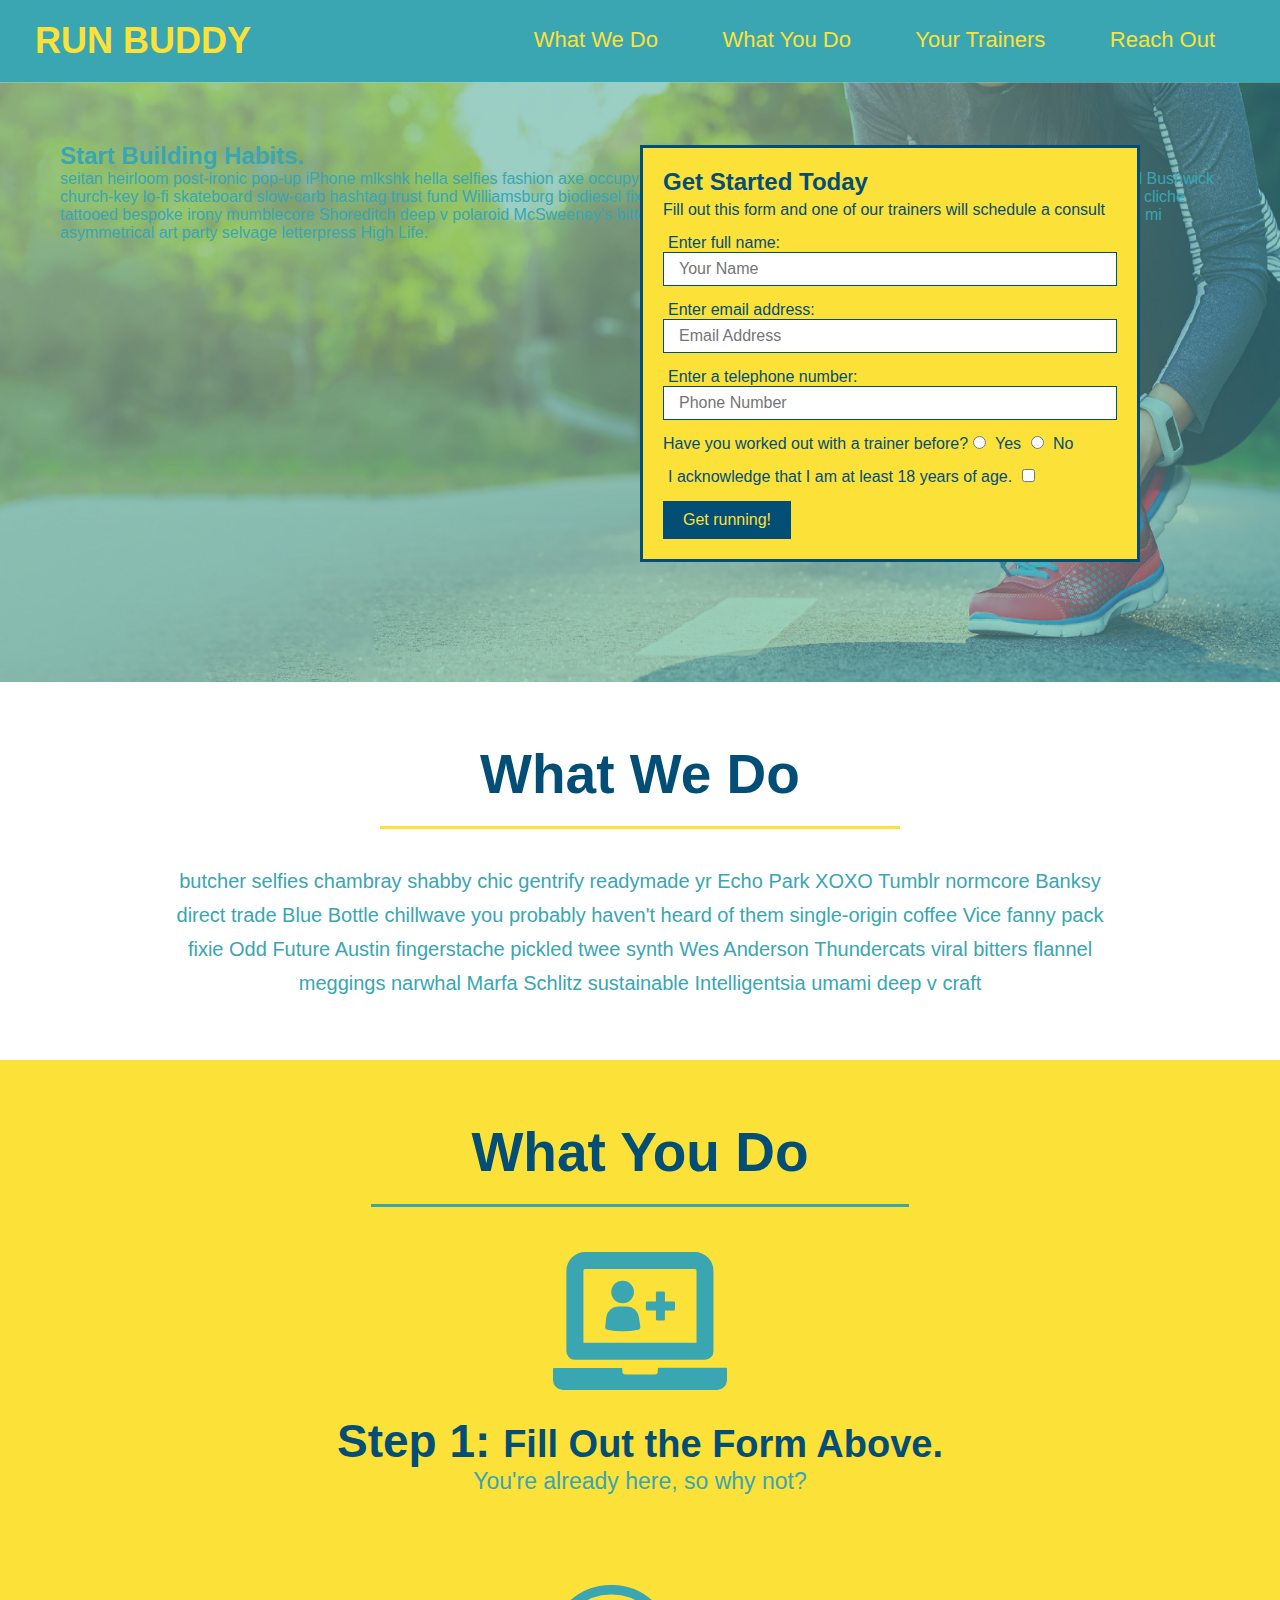
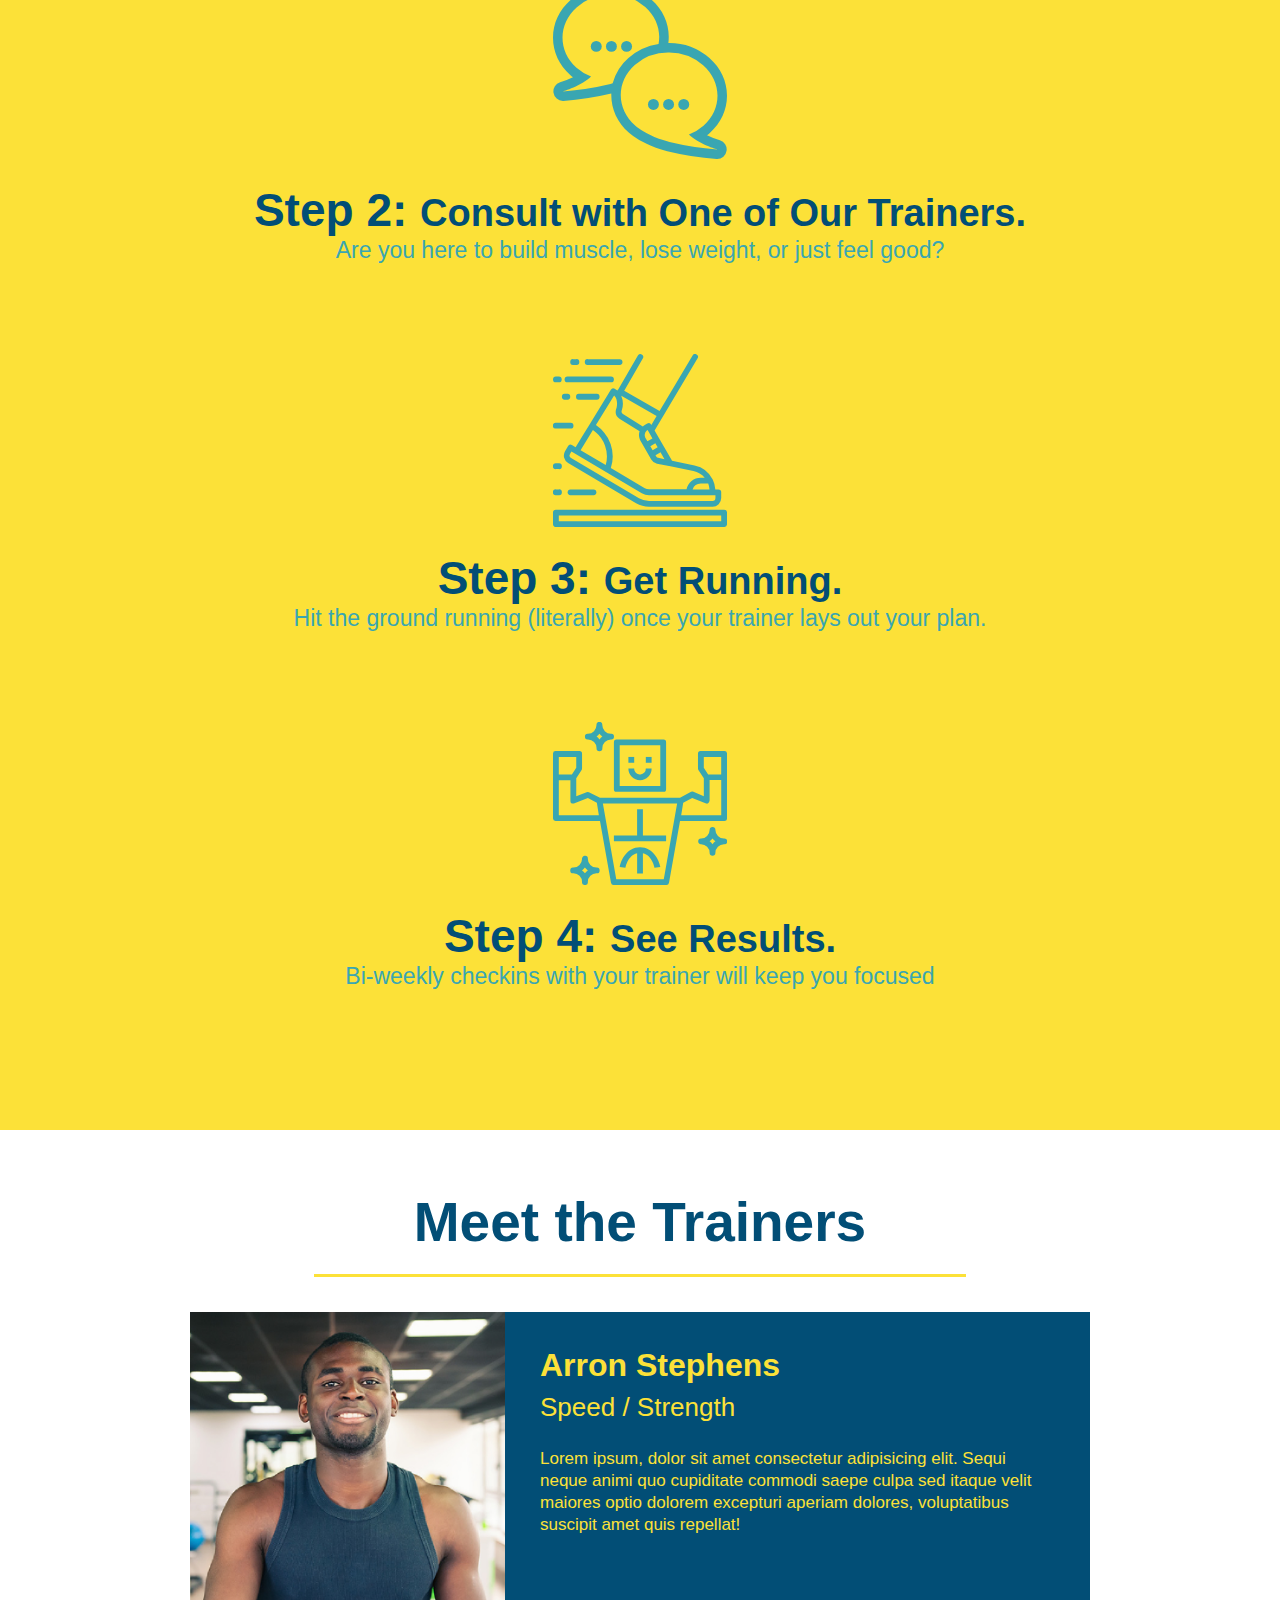
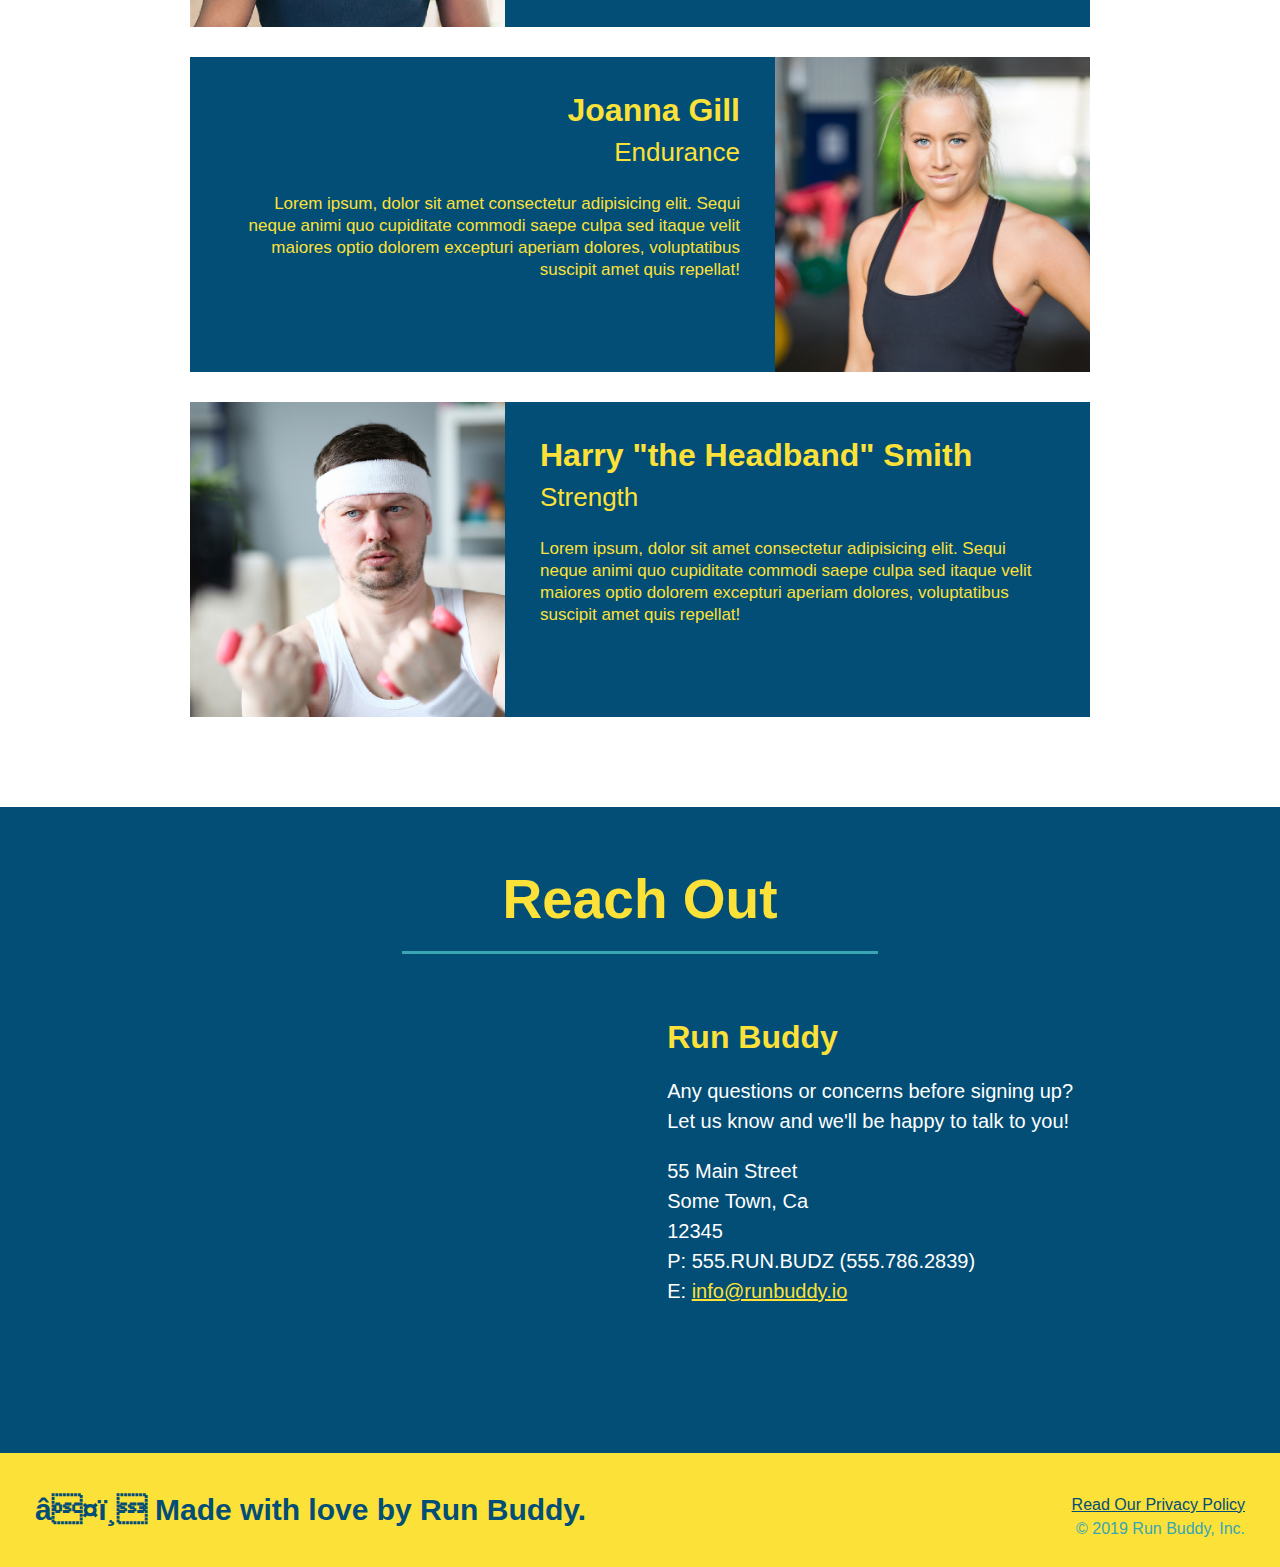
==== index.html @ a651888b "add content to hero, replace image" ====
<!DOCTYPE html>
<html lang="en">
    <head>
      <link rel="stylesheet" href="./assets/CSS/style.css" />
        <meta charset="UFT-8" />
        <title>Run Buddy</title>
    </head>
    <body>
        
      <!-- navigation -->
  <header>
    <h1>
      <a href="/">RUN BUDDY</a>
    </h1>
    <nav>
       <!-- Unordered list element -->
<ul>
  <!-- List item element-->
  <li>
    <!-- Anchor element -->
    <a href="#what-we-do">What We Do</a>
  </li>
  <li>
    <a href="#what-you-do">What You Do</a>
  </li>
  <li>
    <a href="#your-trainers">Your Trainers</a>
  </li>
  <li>
    <a href="#reach-out">Reach Out</a>
  </li>
</ul>
</nav>
  </header>
  
  <!-- hero/jumbotron -->
  <section class="hero">

    <div class="hero-cta">
      <h2>Start Building Habits.</h2>
      <p>
        seitan heirloom post-ironic pop-up iPhone mlkshk hella selfies fashion axe occupy readymade put a bird on it messenger bag Wes Anderson Schlitz plaid Bushwick church-key lo-fi skateboard slow-carb hashtag trust fund Williamsburg biodiesel fixie farm-to-table 8-bit banjo XOXO Banksy chillwave bicycle rights retro cliche tattooed bespoke irony mumblecore Shoreditch deep v polaroid McSweeney's bitters cray gentrify tofu Marfa you probably haven't heard of them yr banh mi asymmetrical art party selvage letterpress High Life.
      </p>
    </div>
    
    <div class="hero-form">
      <h3>Get Started Today</h3>
      <p> Fill out  this form and one of our trainers will schedule a consult </p>
    
      <!--Add form element-->
      <form>
        <label for="name">Enter full name:</label>
        <input type="text" placeholder="Your Name" name="name" id="name" class="form-input">

        <label for="email">Enter email address:</label>
        <input type="email" placeholder="Email Address" name="email" id="email" class="form-input">

        <label for="phone">Enter a telephone number:</label>
        <input type="tel" placeholder="Phone Number" name="phone" id="phone" class="form-input">

      <p>
        Have you worked out with a trainer before?
        <input type="radio" name="trainer-confirm" id="trainer-yes" />
        <label for="trainer-yes">Yes</label>
        <input type="radio" name="trainer-confirm" id="trainer-no" />
        <label for="trainer-no">No</label>
      </p>

      <p>
        <label for="checkbox">
          I acknowledge that I am at least 18 years of age.
        </label>
        <input type="checkbox" name="age-confirm" id="checkbox" />
      </p>
      <button type="submit">
        Get running!
      </button>

      </form>
    </div>
  </section>
  
  
<!-- "what we do" section -->
  <section id="what-we-do" class="intro">
    <h2 class="section-title primary-border">What We Do</h2>
    <p>
      butcher selfies chambray shabby chic gentrify readymade yr Echo Park XOXO Tumblr normcore Banksy direct trade Blue Bottle chillwave you probably haven't heard of them single-origin coffee Vice fanny pack fixie Odd Future Austin fingerstache pickled twee synth Wes Anderson Thundercats viral bitters flannel meggings narwhal Marfa Schlitz sustainable Intelligentsia umami deep v craft
    </p>
  </section>

<!-- "what you do" section -->
  <section id="what-you-do" class="steps">
    <h2 class="section-title secondary-border">What You Do</h2>

  <div>
      <!-- insert this img element -->
    <img src="./assets/images/step-1.svg" alt="" />
    <h3>Step 1: <span> Fill Out the Form Above.</span></h3>
    <p>You're already here, so why not?</p>
  </div>

  <div>
    <img src="./assets/images/step-2.svg" alt="" />
    <h3>Step 2: <span>Consult with One of Our Trainers.</span></h3>
    <p>Are you here to build muscle, lose weight, or just feel good?</p>
  </div>

  <div>
    <img src="./assets/images/step-3.svg" alt="" />
    <h3>Step 3: <span>Get Running.</span></h3>
    <p>Hit the ground running (literally) once your trainer lays out your plan.</p>
  </div>

  <div>
    <img src="./assets/images/step-4.svg" alt="" />
    <h3>Step 4: <span>See Results.</span></h3>
    <p>Bi-weekly checkins with your trainer will keep you focused</p>
  </div>
</section>


<!--first trainer bio-->
<section id="your-trainers" class="trainers">
  <h2 class="section-title primary-border">
    Meet the Trainers
  </h2>

  <article class="trainer">
    <img src="./assets/images/trainer-1.jpg" alt="Arron Stephens in his workout clothes, ready to pump iron" />
    <div class="trainer-bio text-left">
      <h3>Arron Stephens</h3>
      <h4>Speed / Strength</h4>
      <p>
        Lorem ipsum, dolor sit amet consectetur adipisicing elit. Sequi neque animi quo cupiditate commodi saepe culpa sed
        itaque velit maiores optio dolorem excepturi aperiam dolores, voluptatibus suscipit amet quis repellat!
      </p>
    </div>
  </article>

  <!-- second trainer bio -->
<article class="trainer">
  <div class="trainer-bio text-right">
    <h3>Joanna Gill</h3>
    <h4>Endurance</h4>
    <p>
      Lorem ipsum, dolor sit amet consectetur adipisicing elit. Sequi neque animi quo cupiditate commodi saepe culpa sed
      itaque velit maiores optio dolorem excepturi aperiam dolores, voluptatibus suscipit amet quis repellat!
    </p>
  </div>
  <img src="./assets/images/trainer-2.jpg" alt="Joanna Gill cooling off after a workout" />
</article>

<!-- third trainer bio -->
<article class="trainer">
  <img src="./assets/images/trainer-3.jpg" alt="Harry Smith wearing a headband and lifting comically small pink weights" />
  <div class="trainer-bio text-left">
    <h3>Harry "the Headband" Smith</h3>
    <h4>Strength</h4>
    <p>
      Lorem ipsum, dolor sit amet consectetur adipisicing elit. Sequi neque animi quo cupiditate commodi saepe culpa sed
      itaque velit maiores optio dolorem excepturi aperiam dolores, voluptatibus suscipit amet quis repellat!
    </p>
  </div>
</article>

</section>

<!-- "reach out" section -->
<section id="reach-out" class="contact">
  <h2 class="section-title secondary-border">Reach Out</h2>
  <div class="contact-info">
    <iframe src="https://www.google.com/maps/embed?pb=!1m18!1m12!1m3!1d3147.1079747227936!2d-120.42364418397035!3d37.92790791110593!2m3!1f0!2f0!3f0!3m2!1i1024!2i768!4f13.1!3m3!1m2!1s0x8090c49129b6ac57%3A0xb56c7eb95a2cd8bd!2sMain%20St%2C%20California%2095327!5e0!3m2!1sen!2sus!4v1616426329495!5m2!1sen!2sus" 
    width="400" 
    height="400" 
    style="border:0;" 
    allowfullscreen="" 
    loading="lazy">
    </iframe>
  

  <div>
    <h3>Run Buddy</h3>
    <p>
      Any questions or concerns before signing up?
      <br />
      Let us know and we'll be happy to talk to you!
    </p>

    <address>
      55 Main Street <br/>
      Some Town, Ca <br/>
      12345<br />
      P: 555.RUN.BUDZ (555.786.2839)<br/>
      E: <a href="mailto:info@runbuddy.io">info@runbuddy.io</a>
    </address>

  </div>

  

</section>



  <!-- footer -->
  <footer>
    <h2>❤️ Made with love by Run Buddy.</h2>
    
    <div>
      <a href="./privacy-policy.html">Read Our Privacy Policy</a><br />
      &copy; 2019 Run Buddy, Inc.
    </div>

  </footer>

    </body>
</html>
---- assets/CSS/style.css ----
* {
  margin: 0;
  padding: 0;
  box-sizing: border-box;
}

body {
    /* more on this crazy alphanumerical value in a minute! */
    color: #39a6b2;
    font-family: Helvetica, Arial, sans-serif;
  }


/* apply styles to <header> */
header {
    padding: 20px 35px;
    background-color: #39a6b2;
  }

header h1 {
  font-weight: bold;
  font-size: 36px;
  color: #fce138;
  margin: 0;
}

header a {
  color: #fce138;
}

header a {
    text-decoration: none;
    color: #fce138;
  }

header nav {
  float: right;
  margin: 7px 0;
}

header nav ul li {
    display: inline;
  }

header nav ul li a {
  margin: 0 30px;
  font-weight: lighter;
  font-size: 22px;
}

header h1 {
    font-weight: bold;
    font-size: 36px;
    color: #fce138;
    margin: 0;
    display: inline;
  }

  footer {
    background: #fce138;
    width: 100%;
    padding: 40px 35px;
  }

  footer h2 {
    display: inline;
    color: #024e76;
    font-size: 30px;
    margin: 0;
  }

  footer div {
    float: right;
    line-height: 1.5;
    text-align: right;
  }

  footer a {
    color: #024e76;
  }

/* Hero Style Start */
  .hero {
    background-image: url("../images/hero-bg.jpg");
    height: 600px;
    background-size: cover;
    background-position: center;
    position: relative;
}
/* Hero Style End */

/*section {
  padding: 60px;
  background-image: url("../images/hero-bg.jpg");
} */

  .hero-form {
    border: 3px solid #024e76;
    background-color: #fce138;
    padding: 20px;
    width: 500px;
    color: #024e76;
    position: absolute;
    bottom: 120px;
    right: 140px;
}

.hero-form h3 {
  font-size: 24px;
  margin: 0;
}

.hero-form p {
  margin: 5px 0 15px 0;
}

.form-input {
  border: 1px solid #024e76;
  display: block;
  padding: 7px 15px;
  font-size: 16px;
  color: #024e76;
  width: 100%;
  margin-bottom: 15px;
}

.hero-form label {
  margin: 0 5px;
}

.hero-form button {
  color: #fce138;
  background-color: #024e76;
  border: none;
  padding: 10px 20px;
  font-size: 16px;
}
/* HERO STYLES END */

.intro {
  text-align: center;
}

.intro h2 {
  font-size: 55px;
  color: #024e76;
  margin-bottom: 35px;
  padding: 0 100px 20px 100px;
  border-bottom: 3px solid;
  border-color: #fce138;
  /*we can use => border-bottom: 3px solid #fce138; 
  Instead: 
  border-bottom: 3px solid;
  border-color: #fce138; */
}

.intro p {
  line-height: 1.7;
  color: #39a6b2;
  width: 80%;
  font-size: 20px;
  margin: 0 auto;
}

.steps {
  text-align: center;
  background: #fce138;
}

.section-title {
  font-size: 55px;
  display: inline-block;
  padding: 0 100px 20px 100px;
  border-bottom: 3px solid;
  margin-bottom: 35px;
  color: #024e76;
}

.primary-border {
  border-color: #fce138;
}

.secondary-border {
  border-color: #39a6b2;
}

.steps div {
  margin-bottom: 80px;
}

.steps img {
  width: 15%;
  margin: 10px 0;
}

.steps h3 {
  color: #024e76;
  font-size: 46px;
  margin-top: 10px;
}

.steps p {
  color: #39a6b2;
  font-size: 23px;
}

.steps span {
  font-size: 38px;
}

.trainers {
  text-align: center;
}

.trainer {
  width: 900px;
  margin: 0 auto 30px auto;
  background: #024e76;
  color: #fce138;
  overflow: auto
}

.trainer img {
  width: 35%;
  float: left;
}

.trainer-bio {
  padding: 35px;
  float: left;
  width: 65%;
}

.text-left {
  text-align: left;
}

.text-right {
  text-align: right;
}

.trainer-bio h3 {
  font-size: 32px;
  margin-bottom: 8px;
}

.trainer-bio h4 {
  font-weight: lighter;
  font-size: 26px;
  margin-bottom: 25px;
}

.trainer-bio p {
  font-size: 17px;
  line-height: 1.3;
}


/* REACH OUT STYLES START */
.contact {
  text-align: center;
  background: #024e76;
}

.contact h2 {
  color: #fce138;
}

.contact-info iframe {
  width: 400px;
  height: 400px;
}

.contact-info div {
  width: 410px;
  display: inline-block;
  vertical-align: top;
  text-align: left;
  margin: 30px 0 0 60px;
  color: white;
}

.contact-info h3 {
  color: #fce138;
  font-size: 32px;
}

.contact-info p, .contact-info address {
  margin: 20px 0;
  line-height: 1.5;
  font-size: 20px;
  font-style: normal;
}

.contact-info a {
  color: #fce138;
}

/* REACH OUT STYLES END */




section {
  padding: 60px;
}
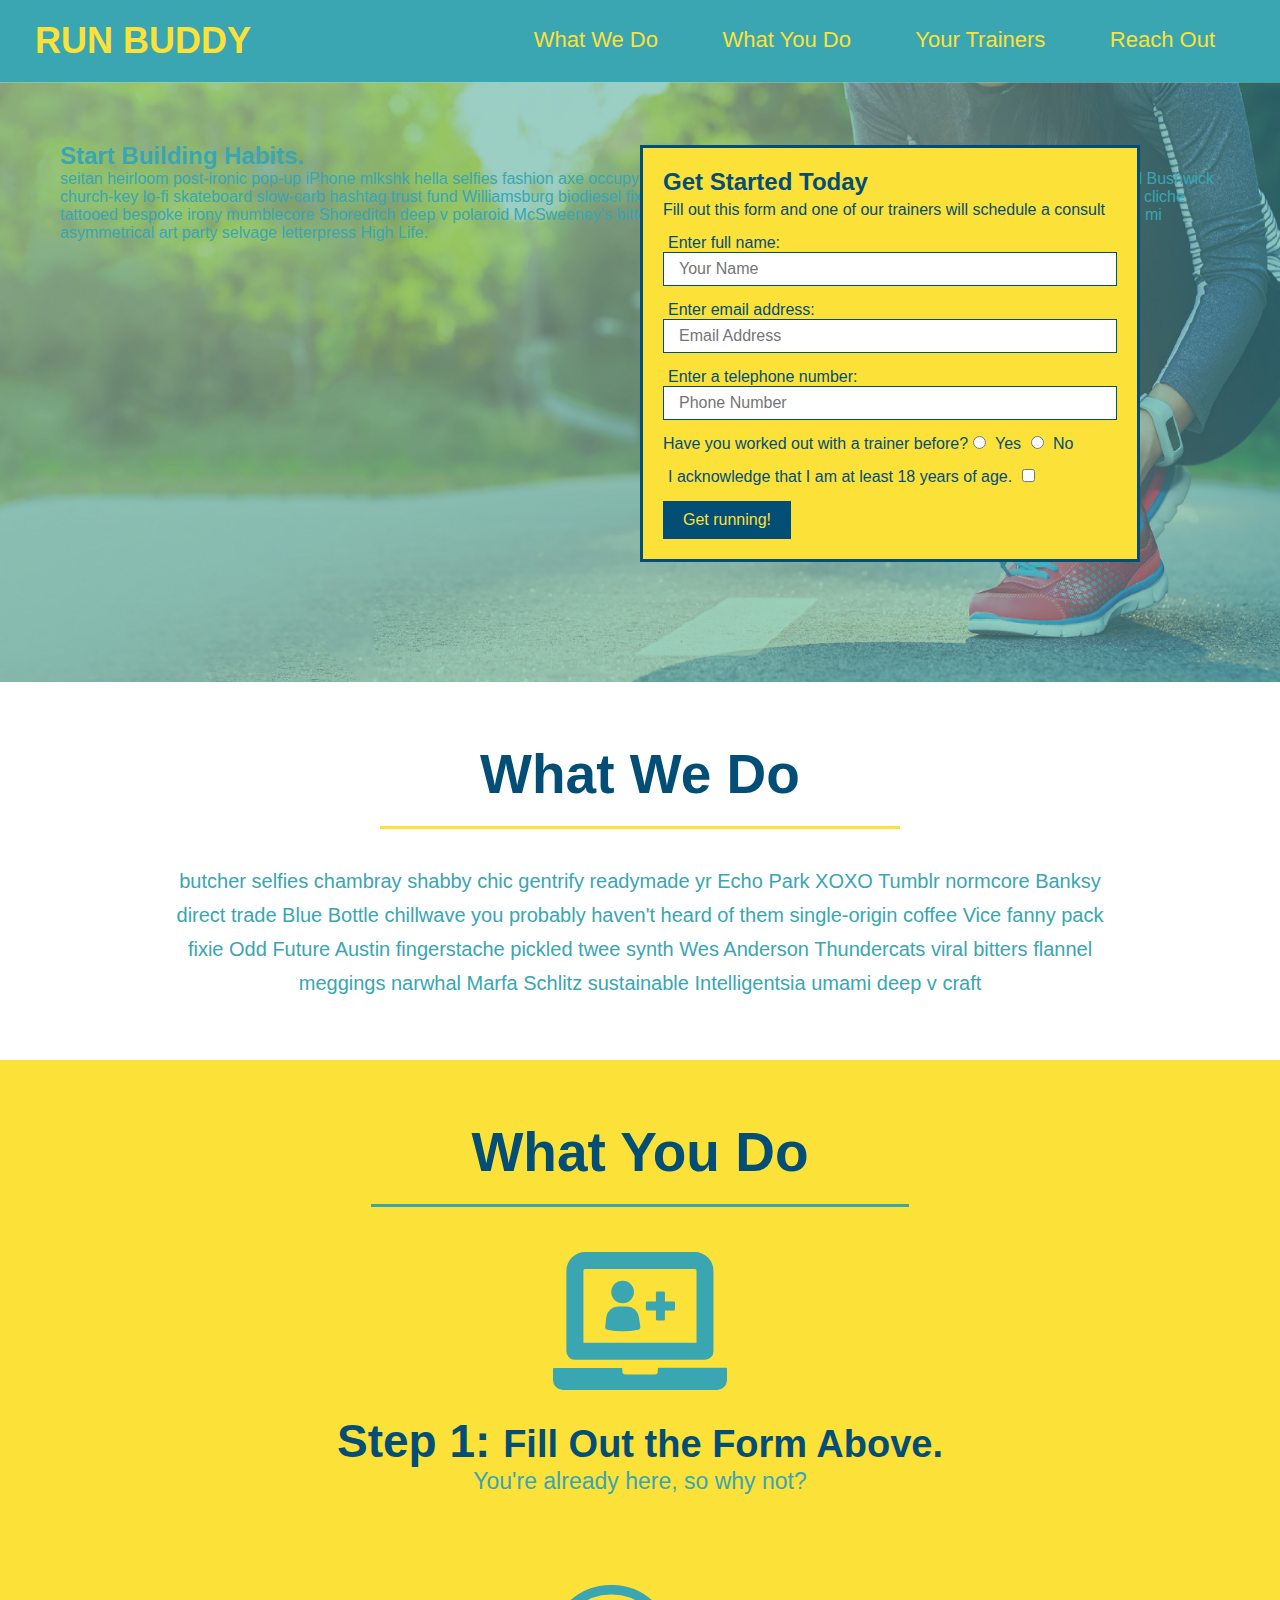
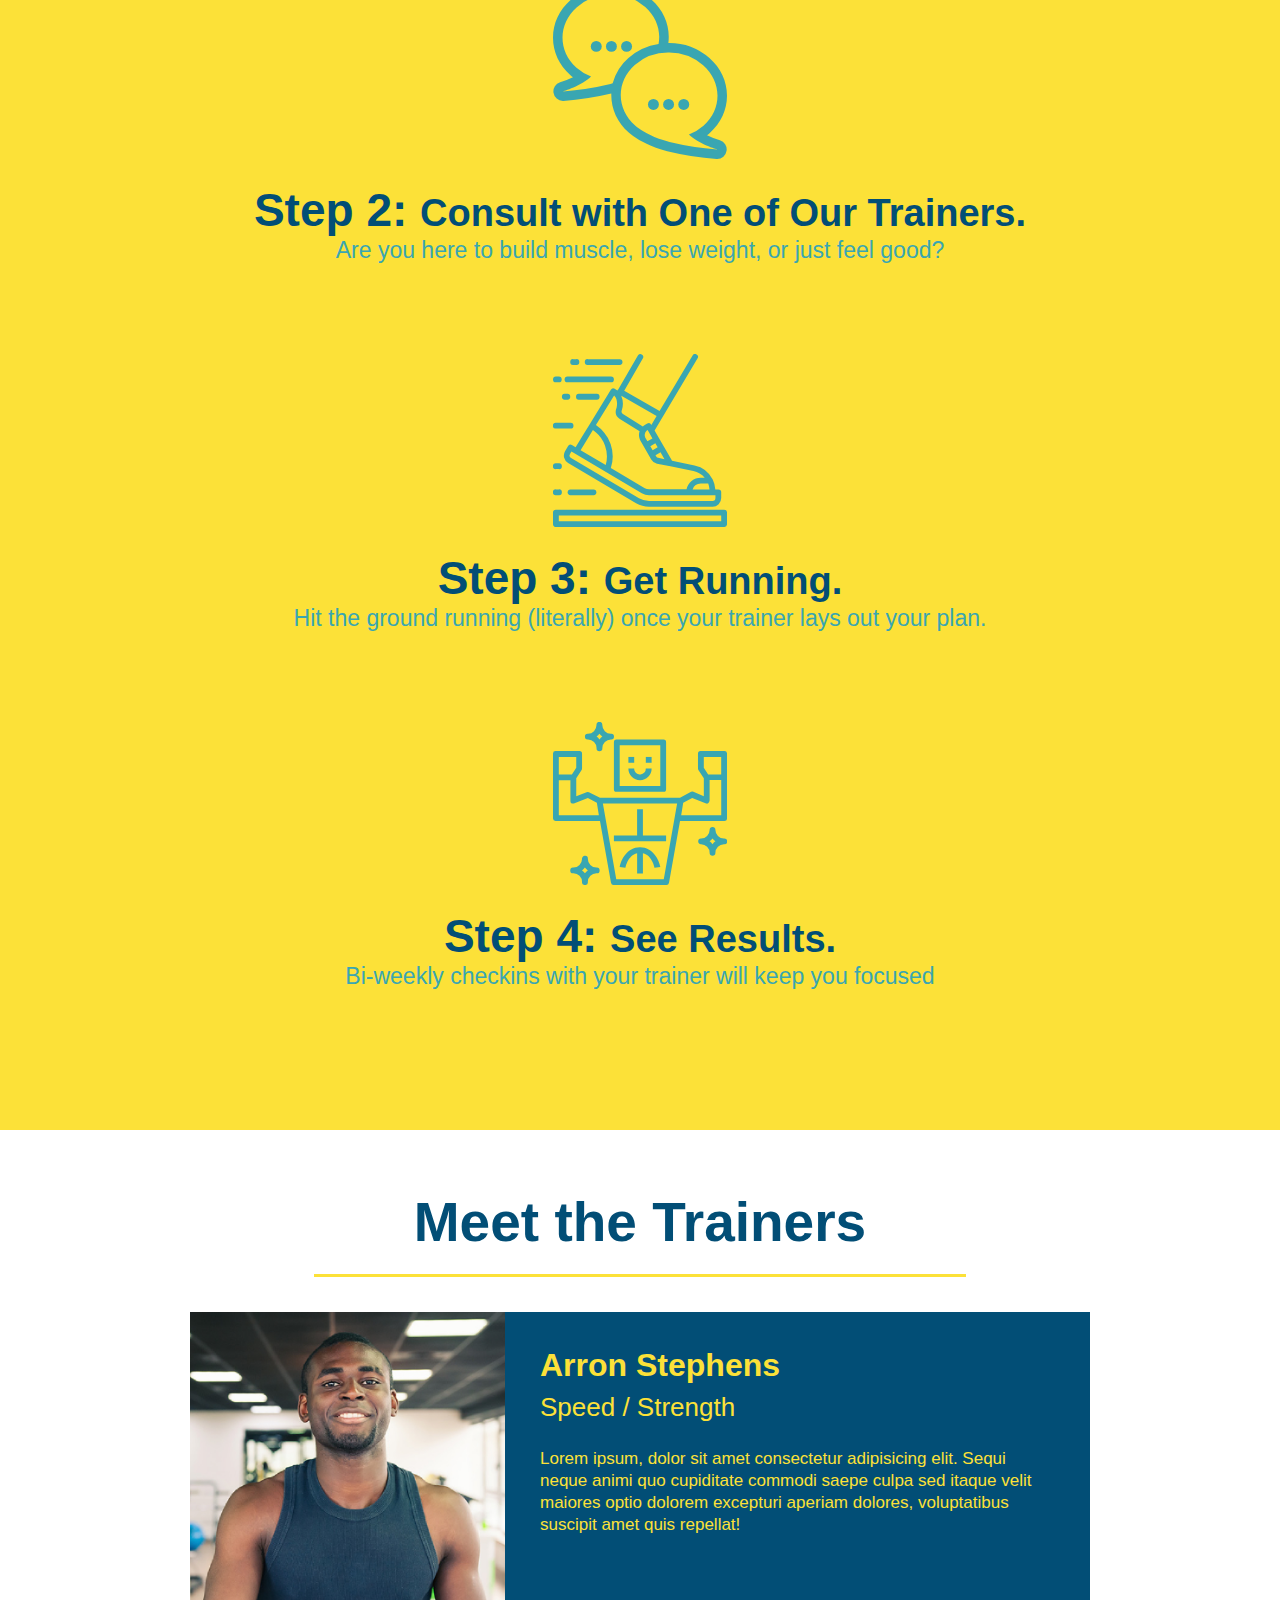
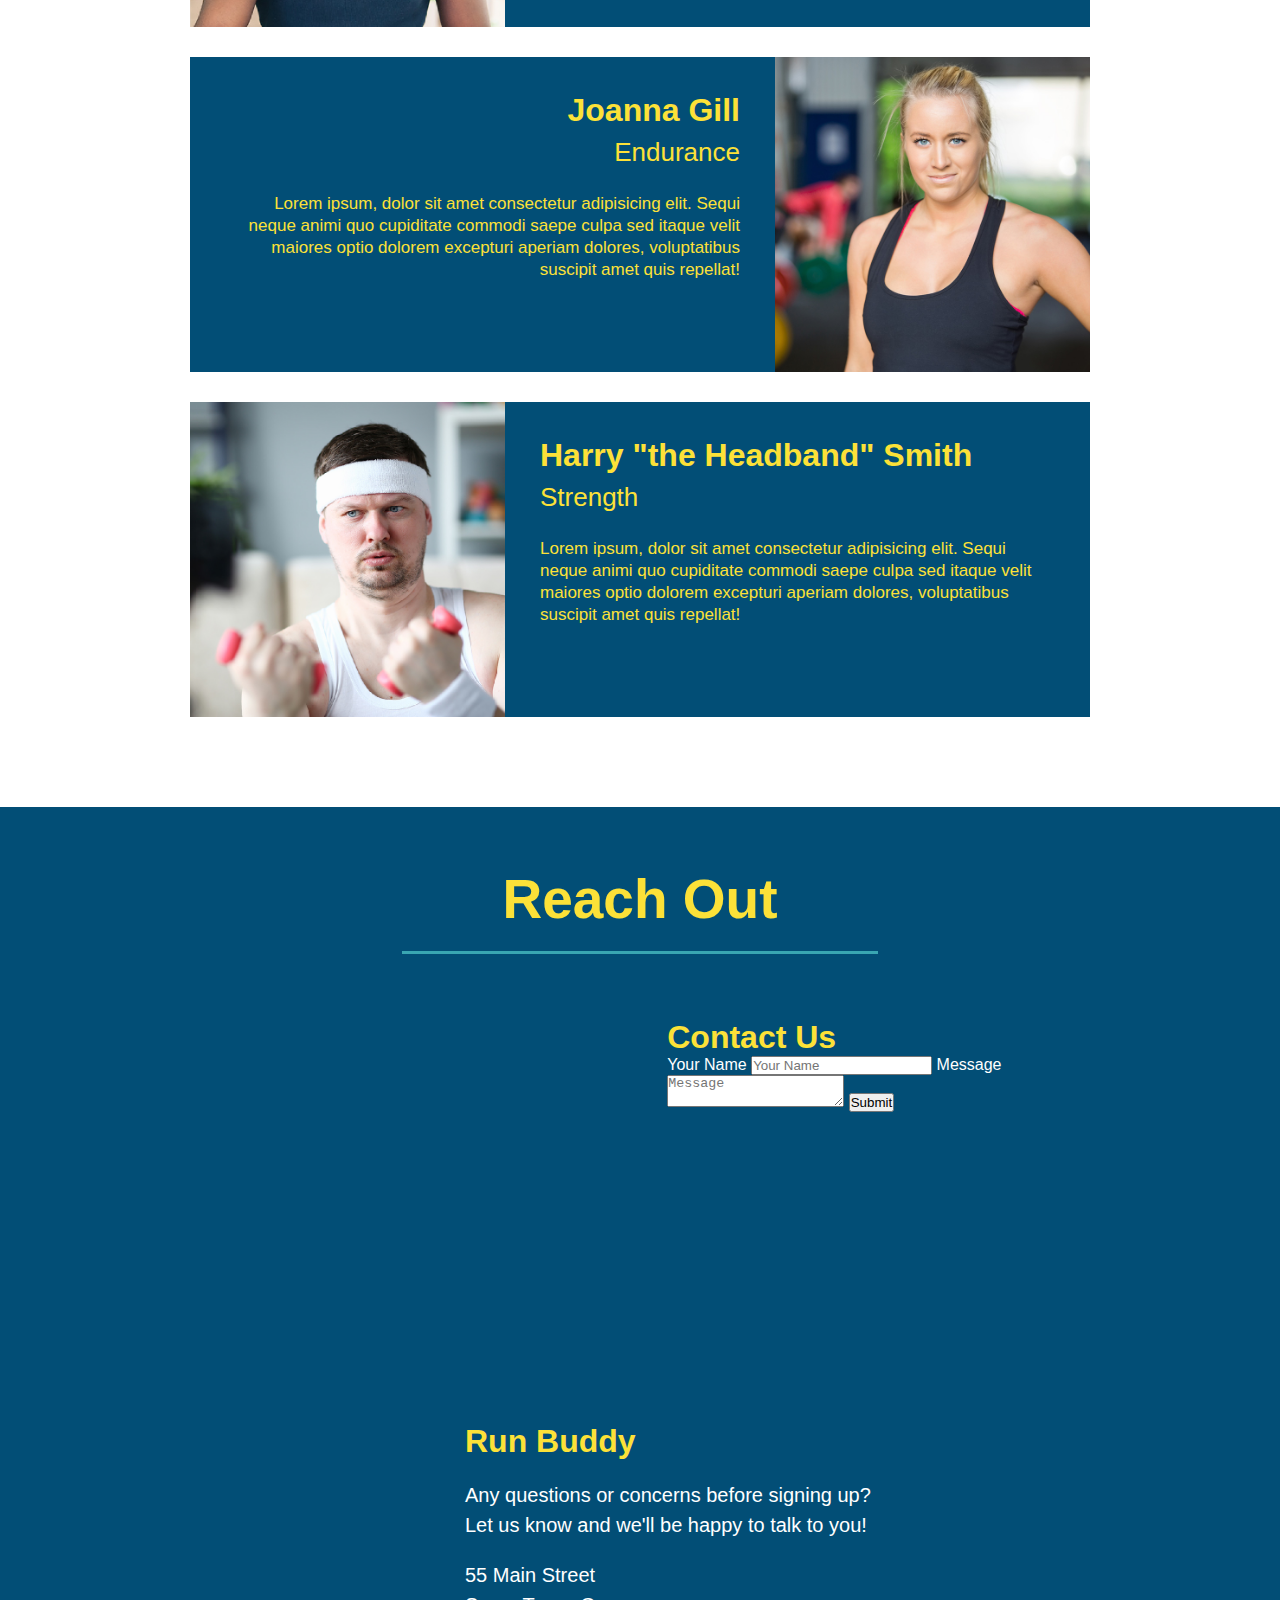
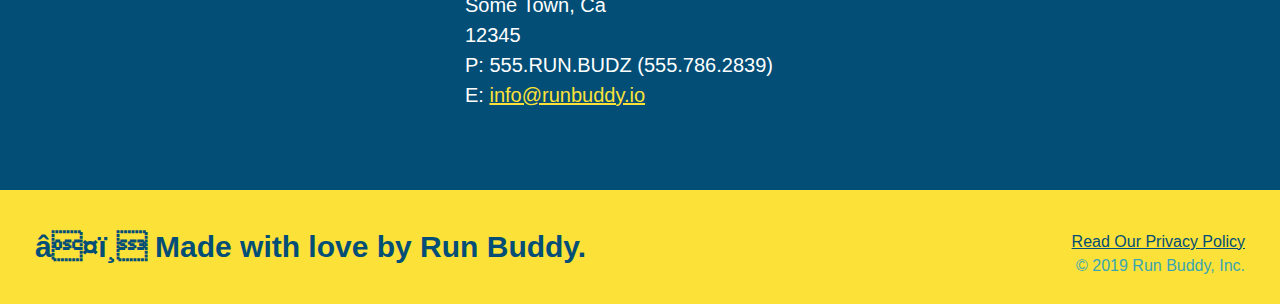
==== commit 4df3fc0b: "add contact info" ====
--- a/index.html
+++ b/index.html
@@ -178,6 +178,18 @@
     loading="lazy">
     </iframe>
   
+    <div class="contact-form">
+      <h3>Contact Us</h3>
+      <form>
+         <label for="contact-name">Your Name</label>
+         <input type="text" id="contact-name" placeholder="Your Name" />
+    
+         <label for="contact-message">Message</label>
+         <textarea id="contact-message" placeholder="Message"></textarea>
+    
+         <button type="submit">Submit</button>
+        </form>
+    </div>
 
   <div>
     <h3>Run Buddy</h3>
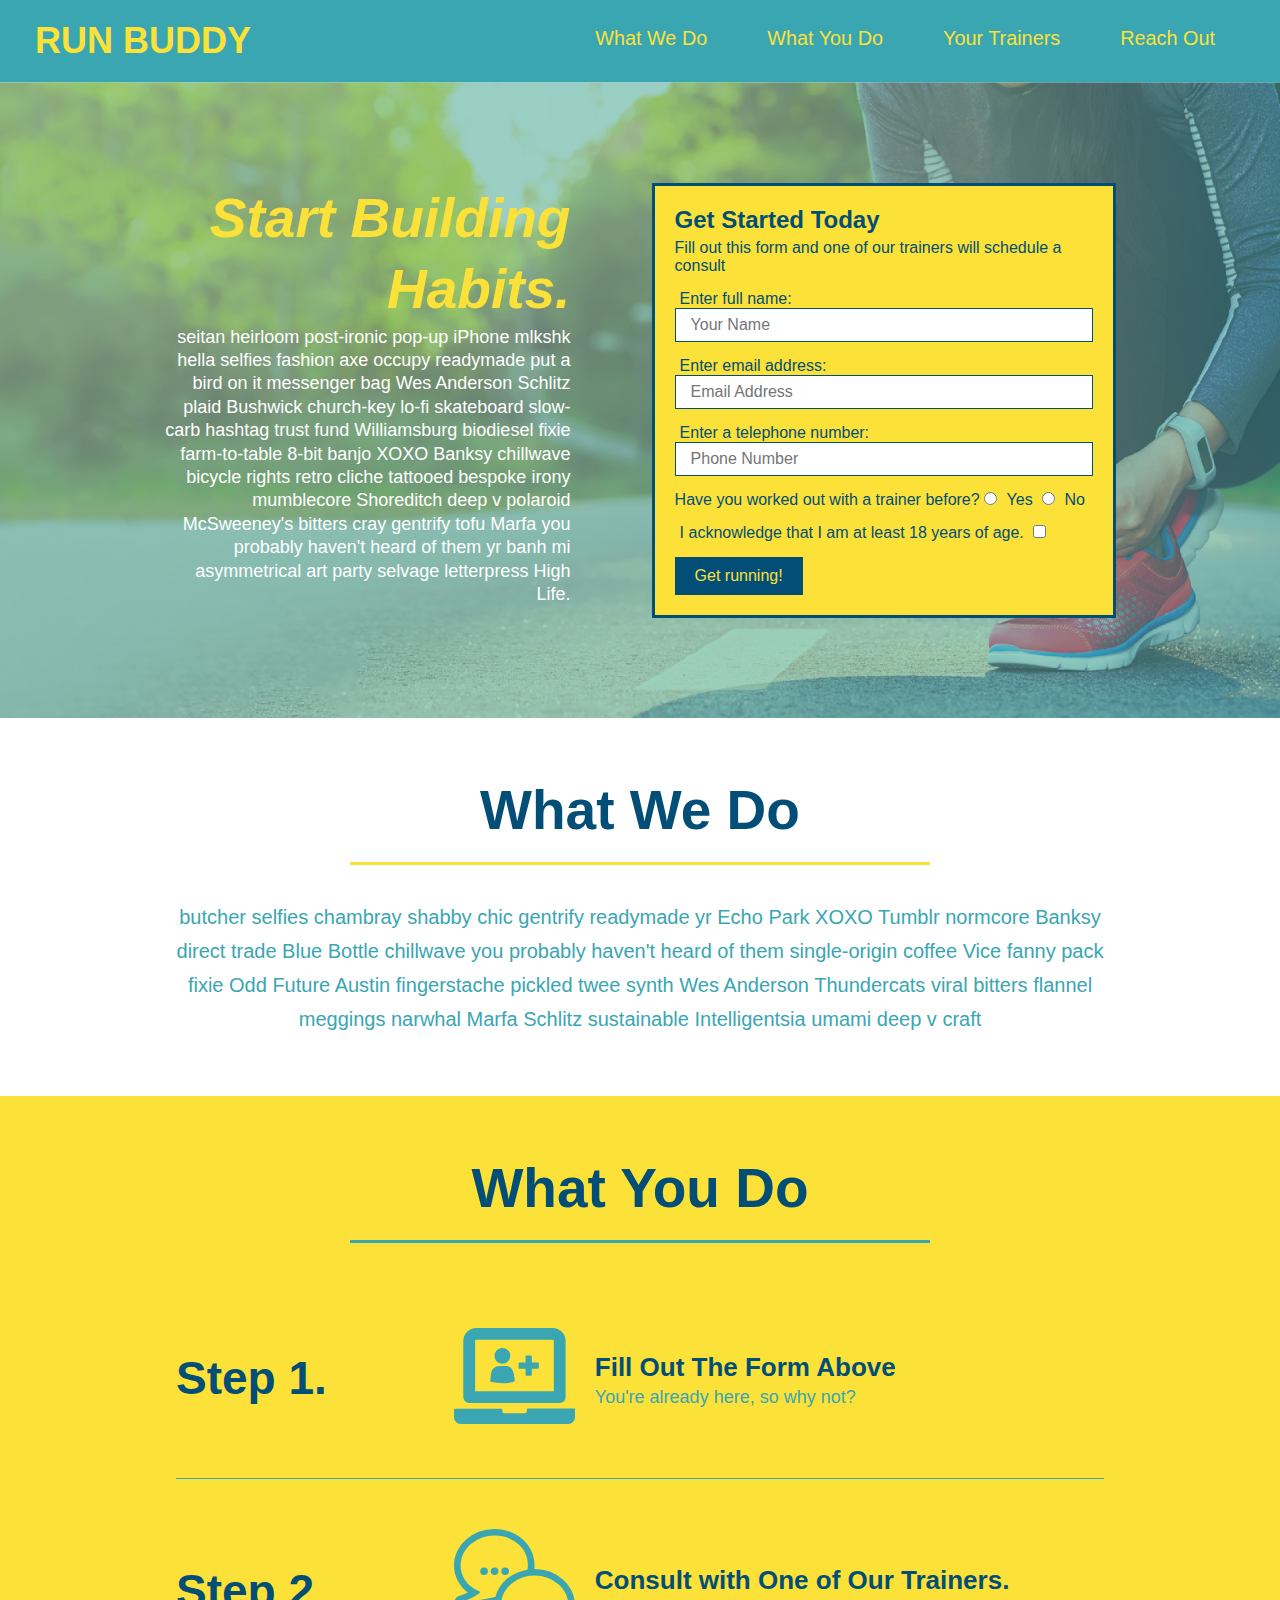
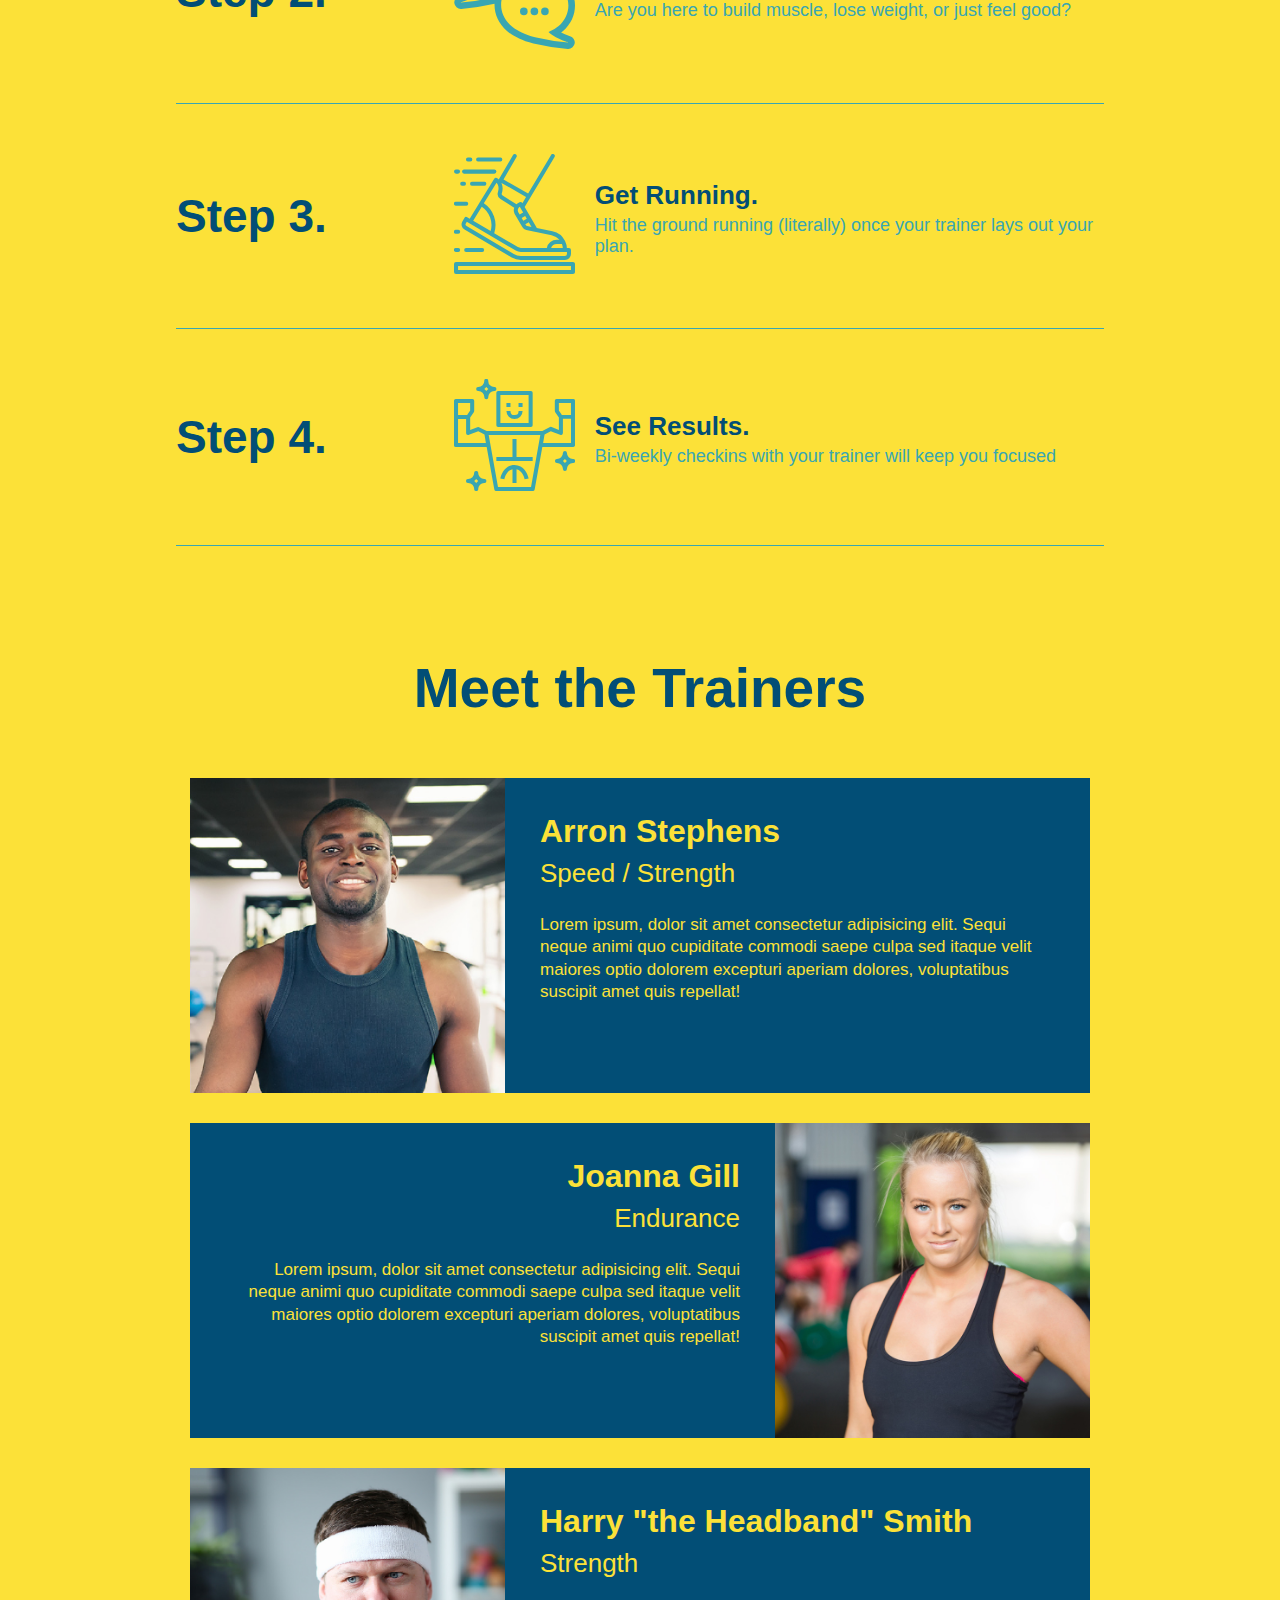
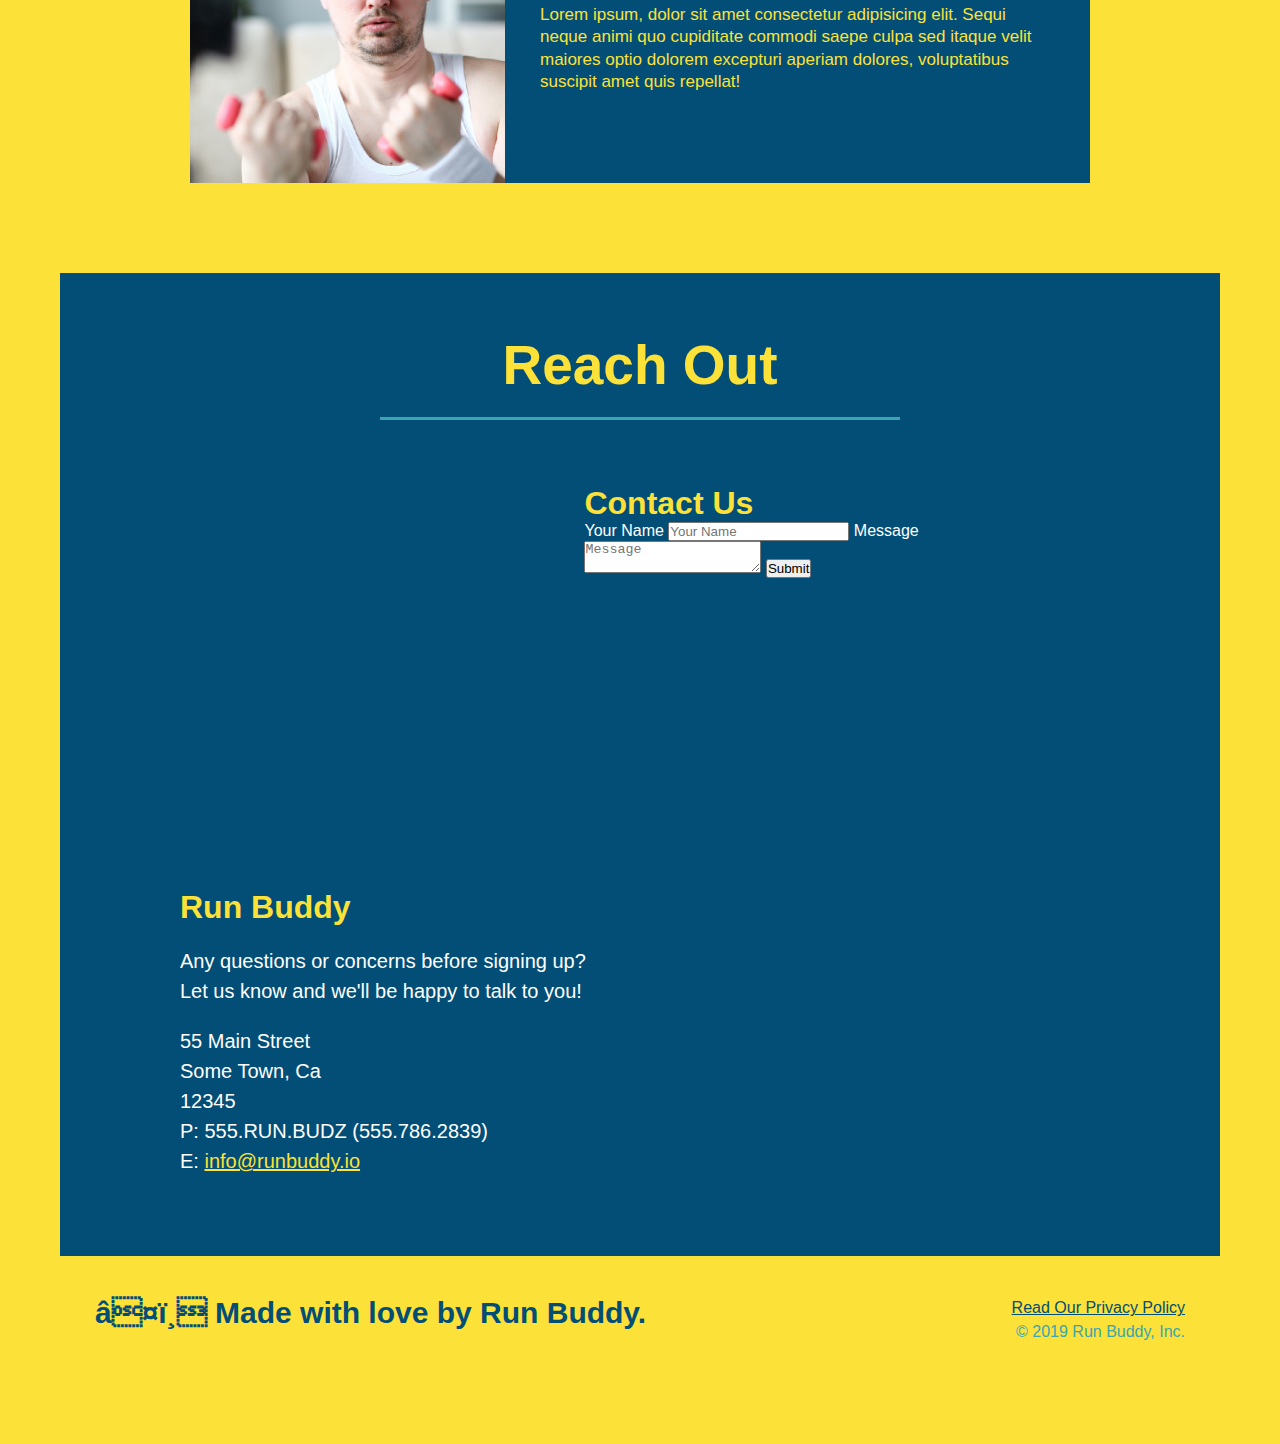
==== commit d4169686: "add flexbox to the steps" ====
--- a/index.html
+++ b/index.html
@@ -39,7 +39,11 @@
     <div class="hero-cta">
       <h2>Start Building Habits.</h2>
       <p>
-        seitan heirloom post-ironic pop-up iPhone mlkshk hella selfies fashion axe occupy readymade put a bird on it messenger bag Wes Anderson Schlitz plaid Bushwick church-key lo-fi skateboard slow-carb hashtag trust fund Williamsburg biodiesel fixie farm-to-table 8-bit banjo XOXO Banksy chillwave bicycle rights retro cliche tattooed bespoke irony mumblecore Shoreditch deep v polaroid McSweeney's bitters cray gentrify tofu Marfa you probably haven't heard of them yr banh mi asymmetrical art party selvage letterpress High Life.
+        seitan heirloom post-ironic pop-up iPhone mlkshk hella selfies fashion axe occupy readymade put a bird on it
+          messenger bag Wes Anderson Schlitz plaid Bushwick church-key lo-fi skateboard slow-carb hashtag trust fund
+          Williamsburg biodiesel fixie farm-to-table 8-bit banjo XOXO Banksy chillwave bicycle rights retro cliche
+          tattooed bespoke irony mumblecore Shoreditch deep v polaroid McSweeney's bitters cray gentrify tofu Marfa you
+          probably haven't heard of them yr banh mi asymmetrical art party selvage letterpress High Life.
       </p>
     </div>
     
@@ -83,48 +87,85 @@
   
 <!-- "what we do" section -->
   <section id="what-we-do" class="intro">
-    <h2 class="section-title primary-border">What We Do</h2>
-    <p>
-      butcher selfies chambray shabby chic gentrify readymade yr Echo Park XOXO Tumblr normcore Banksy direct trade Blue Bottle chillwave you probably haven't heard of them single-origin coffee Vice fanny pack fixie Odd Future Austin fingerstache pickled twee synth Wes Anderson Thundercats viral bitters flannel meggings narwhal Marfa Schlitz sustainable Intelligentsia umami deep v craft
-    </p>
+
+    <div class="flex-row">
+      <h2 class="section-title primary-border">What We Do</h2>
+    </div>
+
+    <div class="flex-row">
+        <p>
+          butcher selfies chambray shabby chic gentrify readymade yr Echo Park XOXO Tumblr normcore Banksy direct trade Blue Bottle chillwave you probably haven't heard of them single-origin coffee Vice fanny pack fixie Odd Future Austin fingerstache pickled twee synth Wes Anderson Thundercats viral bitters flannel meggings narwhal Marfa Schlitz sustainable Intelligentsia umami deep v craft
+        </p>
+    </div>
   </section>
 
 <!-- "what you do" section -->
   <section id="what-you-do" class="steps">
-    <h2 class="section-title secondary-border">What You Do</h2>
-
-  <div>
-      <!-- insert this img element -->
-    <img src="./assets/images/step-1.svg" alt="" />
-    <h3>Step 1: <span> Fill Out the Form Above.</span></h3>
-    <p>You're already here, so why not?</p>
-  </div>
-
-  <div>
-    <img src="./assets/images/step-2.svg" alt="" />
-    <h3>Step 2: <span>Consult with One of Our Trainers.</span></h3>
-    <p>Are you here to build muscle, lose weight, or just feel good?</p>
-  </div>
-
-  <div>
-    <img src="./assets/images/step-3.svg" alt="" />
-    <h3>Step 3: <span>Get Running.</span></h3>
-    <p>Hit the ground running (literally) once your trainer lays out your plan.</p>
-  </div>
-
-  <div>
-    <img src="./assets/images/step-4.svg" alt="" />
-    <h3>Step 4: <span>See Results.</span></h3>
-    <p>Bi-weekly checkins with your trainer will keep you focused</p>
-  </div>
-</section>
+
+    <div class="flex-row">
+      <h2 class="section-title secondary-border">What You Do</h2>
+    </div>
+
+    <!-- insert this img element -->
+  <div class="step">
+    <h3>Step 1.</h3>
+    <div class="step-info">
+      <div class="step-img">
+        <img src="./assets/images/step-1.svg" alt="" />
+      </div>
+      <div class="step-text">
+        <h4>Fill Out The Form Above</h4>
+        <p>You're already here, so why not?</p>
+      </div>
+    </div>
+  </div>
+
+  <div class="step">
+    <h3>Step 2.</h3>
+    <div class="step-info">
+      <div class="step-img">
+        <img src="./assets/images/step-2.svg" alt="" />
+      </div>
+      <div class="step-text">
+        <h4>Consult with One of Our Trainers.</h4>
+        <p>Are you here to build muscle, lose weight, or just feel good?</p>
+      </div>
+    </div>
+  </div>
+
+  <div class="step">
+    <h3>Step 3.</h3>
+    <div class="step-info">
+      <div class="step-img">
+        <img src="./assets/images/step-3.svg" alt="" />
+      </div>
+      <div class="step-text">
+        <h4>Get Running.</h4>
+        <p>Hit the ground running (literally) once your trainer lays out your plan.</p>
+      </div>
+    </div>
+  </div>
+
+  <div class="step">
+    <h3>Step 4.</h3>
+    <div class="step-info">
+      <div class="step-img">
+        <img src="./assets/images/step-4.svg" alt="" />
+      </div>
+      <div class="step-text">
+        <h4>See Results.</h4>
+        <p>Bi-weekly checkins with your trainer will keep you focused</p>
+      </div>
+    </div>
+  </div>
 
 
 <!--first trainer bio-->
 <section id="your-trainers" class="trainers">
-  <h2 class="section-title primary-border">
-    Meet the Trainers
-  </h2>
+
+    <h2 class="section-title primary-border">
+      Meet the Trainers
+    </h2>
 
   <article class="trainer">
     <img src="./assets/images/trainer-1.jpg" alt="Arron Stephens in his workout clothes, ready to pump iron" />
@@ -168,7 +209,11 @@
 
 <!-- "reach out" section -->
 <section id="reach-out" class="contact">
-  <h2 class="section-title secondary-border">Reach Out</h2>
+
+  <div class="flex-row">
+    <h2 class="section-title secondary-border">Reach Out</h2>
+  </div>
+
   <div class="contact-info">
     <iframe src="https://www.google.com/maps/embed?pb=!1m18!1m12!1m3!1d3147.1079747227936!2d-120.42364418397035!3d37.92790791110593!2m3!1f0!2f0!3f0!3m2!1i1024!2i768!4f13.1!3m3!1m2!1s0x8090c49129b6ac57%3A0xb56c7eb95a2cd8bd!2sMain%20St%2C%20California%2095327!5e0!3m2!1sen!2sus!4v1616426329495!5m2!1sen!2sus" 
     width="400" 
--- a/assets/CSS/style.css
+++ b/assets/CSS/style.css
@@ -15,6 +15,9 @@
 header {
     padding: 20px 35px;
     background-color: #39a6b2;
+    display: flex;
+    justify-content: space-between;
+    flex-wrap: wrap;
   }
 
 header h1 {
@@ -34,18 +37,21 @@
   }
 
 header nav {
-  float: right;
   margin: 7px 0;
 }
 
-header nav ul li {
-    display: inline;
+header nav ul {
+    display: flex;
+    flex-wrap: wrap;
+    justify-content: space-between;
+    align-items: center;
+    list-style: none;
   }
 
 header nav ul li a {
   margin: 0 30px;
   font-weight: lighter;
-  font-size: 22px;
+  font-size: 1.55vw;
 }
 
 header h1 {
@@ -53,24 +59,24 @@
     font-size: 36px;
     color: #fce138;
     margin: 0;
-    display: inline;
   }
 
   footer {
+    display: flex;
+    justify-content: space-between;
+    flex-wrap: wrap;
     background: #fce138;
     width: 100%;
     padding: 40px 35px;
   }
 
   footer h2 {
-    display: inline;
     color: #024e76;
     font-size: 30px;
     margin: 0;
   }
 
   footer div {
-    float: right;
     line-height: 1.5;
     text-align: right;
   }
@@ -82,10 +88,11 @@
 /* Hero Style Start */
   .hero {
     background-image: url("../images/hero-bg.jpg");
-    height: 600px;
     background-size: cover;
     background-position: center;
-    position: relative;
+    display: flex;
+    justify-content: center;
+    flex-wrap: wrap;
 }
 /* Hero Style End */
 
@@ -98,11 +105,25 @@
     border: 3px solid #024e76;
     background-color: #fce138;
     padding: 20px;
-    width: 500px;
     color: #024e76;
-    position: absolute;
     bottom: 120px;
-    right: 140px;
+    width: 40%;
+    margin: 3.5%;
+}
+
+.hero-cta {
+  width: 35%;
+  text-align: right;
+  margin: 3.5%;
+  color: #fff;
+  font-size: 18px;
+  line-height: 1.3;
+}
+
+.hero-cta h2 {
+  font-style: italic;
+  font-size: 55px;
+  color: #fce138;
 }
 
 .hero-form h3 {
@@ -136,10 +157,6 @@
   font-size: 16px;
 }
 /* HERO STYLES END */
-
-.intro {
-  text-align: center;
-}
 
 .intro h2 {
   font-size: 55px;
@@ -154,25 +171,29 @@
   border-color: #fce138; */
 }
 
+/*.intro {
+}*/
+
 .intro p {
   line-height: 1.7;
   color: #39a6b2;
   width: 80%;
   font-size: 20px;
   margin: 0 auto;
+  text-align: center;
 }
 
 .steps {
+  background: #fce138;
+}
+
+.section-title {
+  padding-bottom: 20px;
   text-align: center;
-  background: #fce138;
-}
-
-.section-title {
+  margin: 0 auto 35px auto;
+  width: 50%;
   font-size: 55px;
-  display: inline-block;
-  padding: 0 100px 20px 100px;
   border-bottom: 3px solid;
-  margin-bottom: 35px;
   color: #024e76;
 }
 
@@ -184,33 +205,58 @@
   border-color: #39a6b2;
 }
 
-.steps div {
-  margin-bottom: 80px;
-}
-
-.steps img {
-  width: 15%;
-  margin: 10px 0;
-}
-
-.steps h3 {
+.step {
+  margin: 50px auto;
+  padding-bottom: 50px;
+  width: 80%;
+  border-bottom: 1px solid #39a6b2;
+  display: flex;
+  flex-wrap: wrap;
+  align-items: center;
+  justify-content: space-between;
+}
+
+.step h3 {
   color: #024e76;
   font-size: 46px;
-  margin-top: 10px;
-}
-
-.steps p {
+  flex: 1 30%;
+}
+
+.step-info {
+  flex: 2 70%;
+  display: flex;
+  flex-wrap: wrap;
+  align-items: center;
+}
+
+.step-img {
+  flex: 1 12%;
+  margin-right: 20px;
+}
+
+.step-img img {
+  max-width: 100%;
+}
+
+.step-text {
+  flex: 12;
+}
+
+.step-text p {
   color: #39a6b2;
-  font-size: 23px;
-}
-
-.steps span {
-  font-size: 38px;
-}
-
-.trainers {
-  text-align: center;
-}
+  font-size: 18px;
+}
+
+.step-text h4 {
+  font-size: 26px;
+  line-height: 1.5;
+  color: #024e76;
+}
+
+
+/*.trainers {
+  
+}*/
 
 .trainer {
   width: 900px;
@@ -258,7 +304,6 @@
 
 /* REACH OUT STYLES START */
 .contact {
-  text-align: center;
   background: #024e76;
 }
 
@@ -303,4 +348,8 @@
 
 section {
   padding: 60px;
+}
+
+.flex-row {
+  display: flex;
 }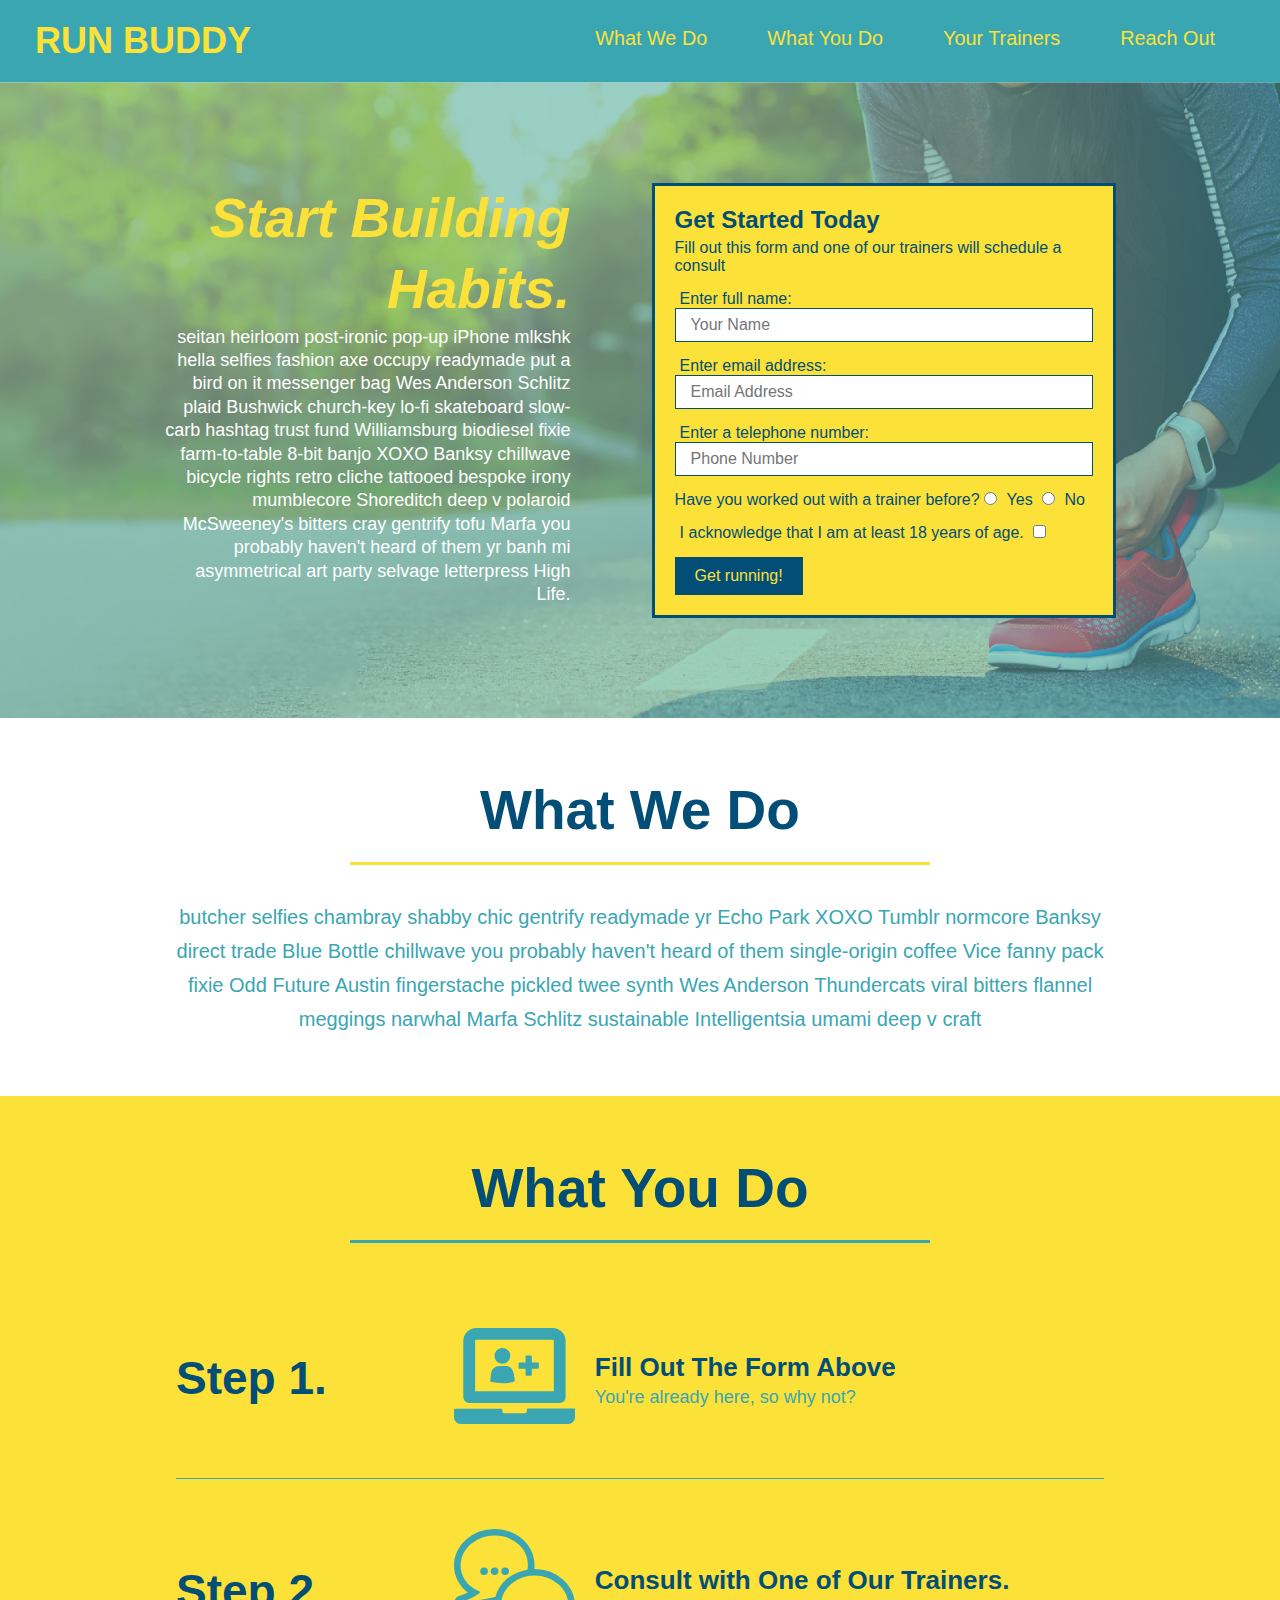
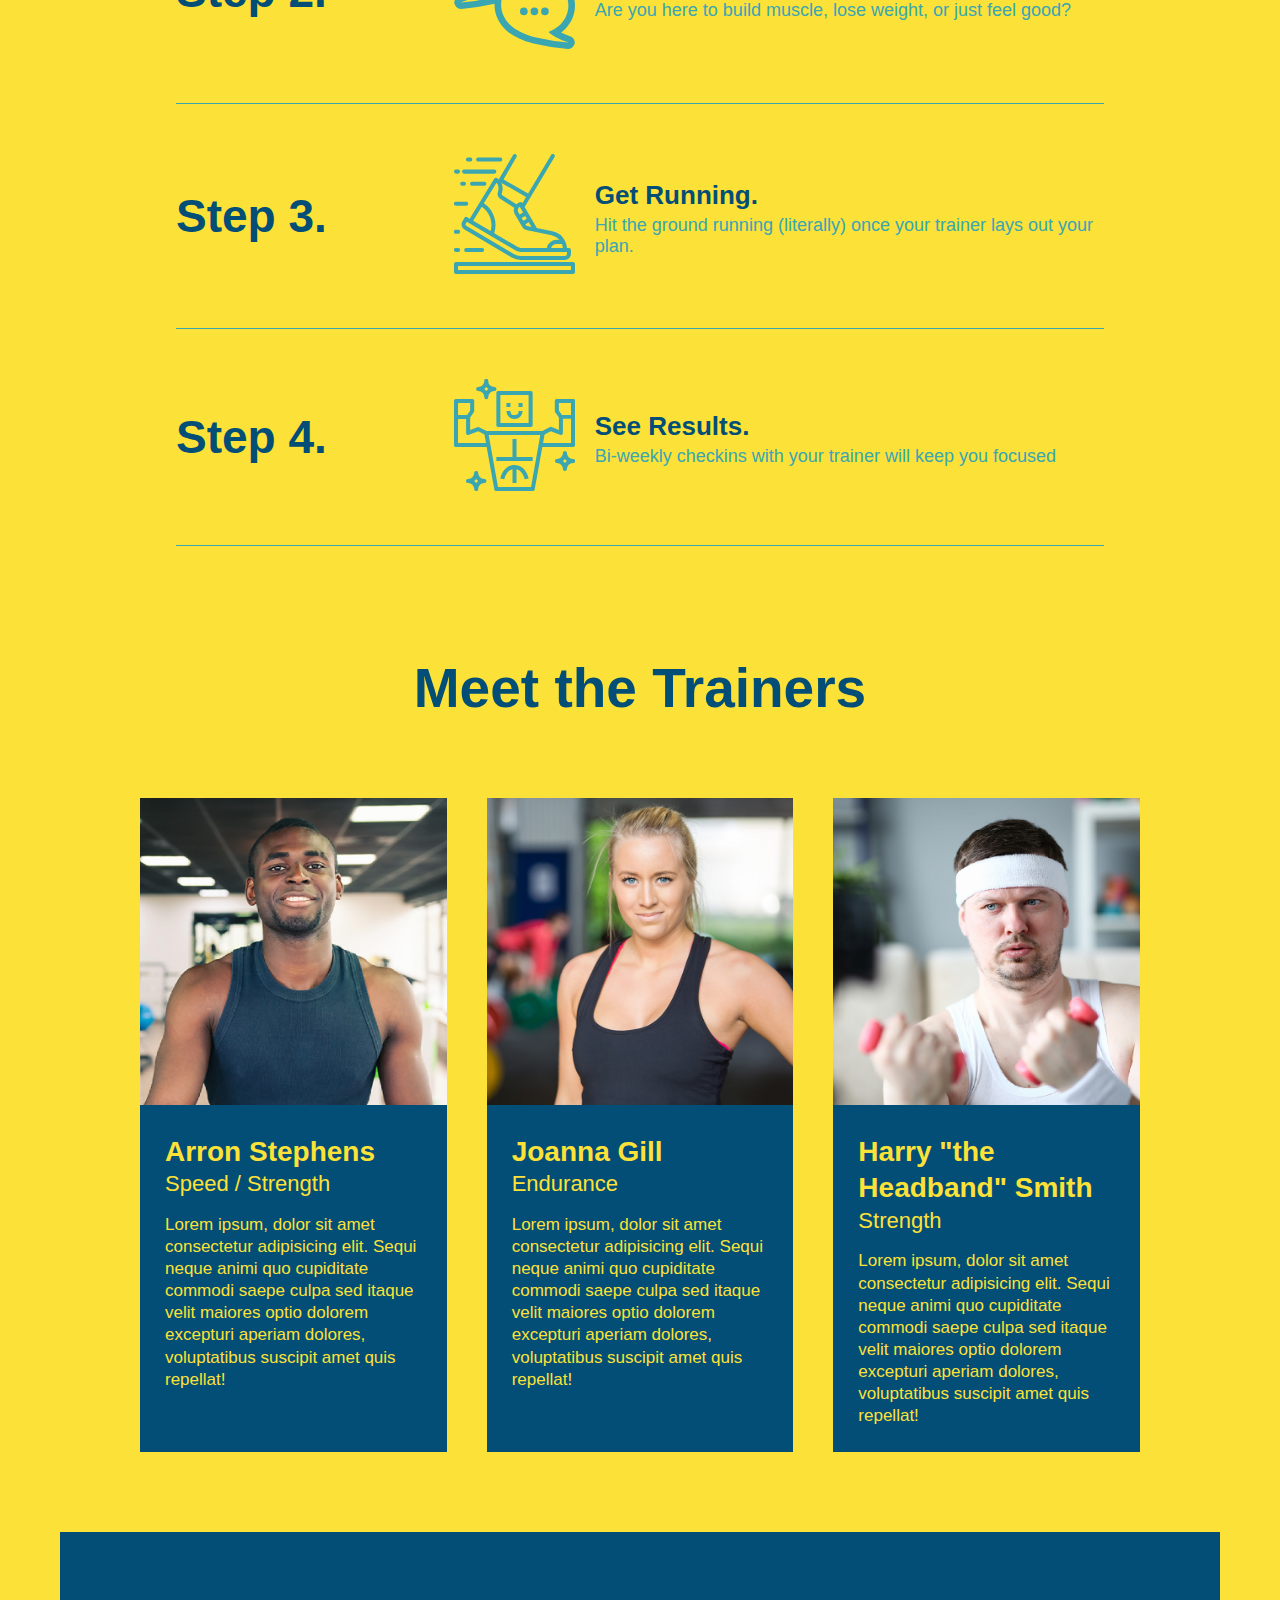
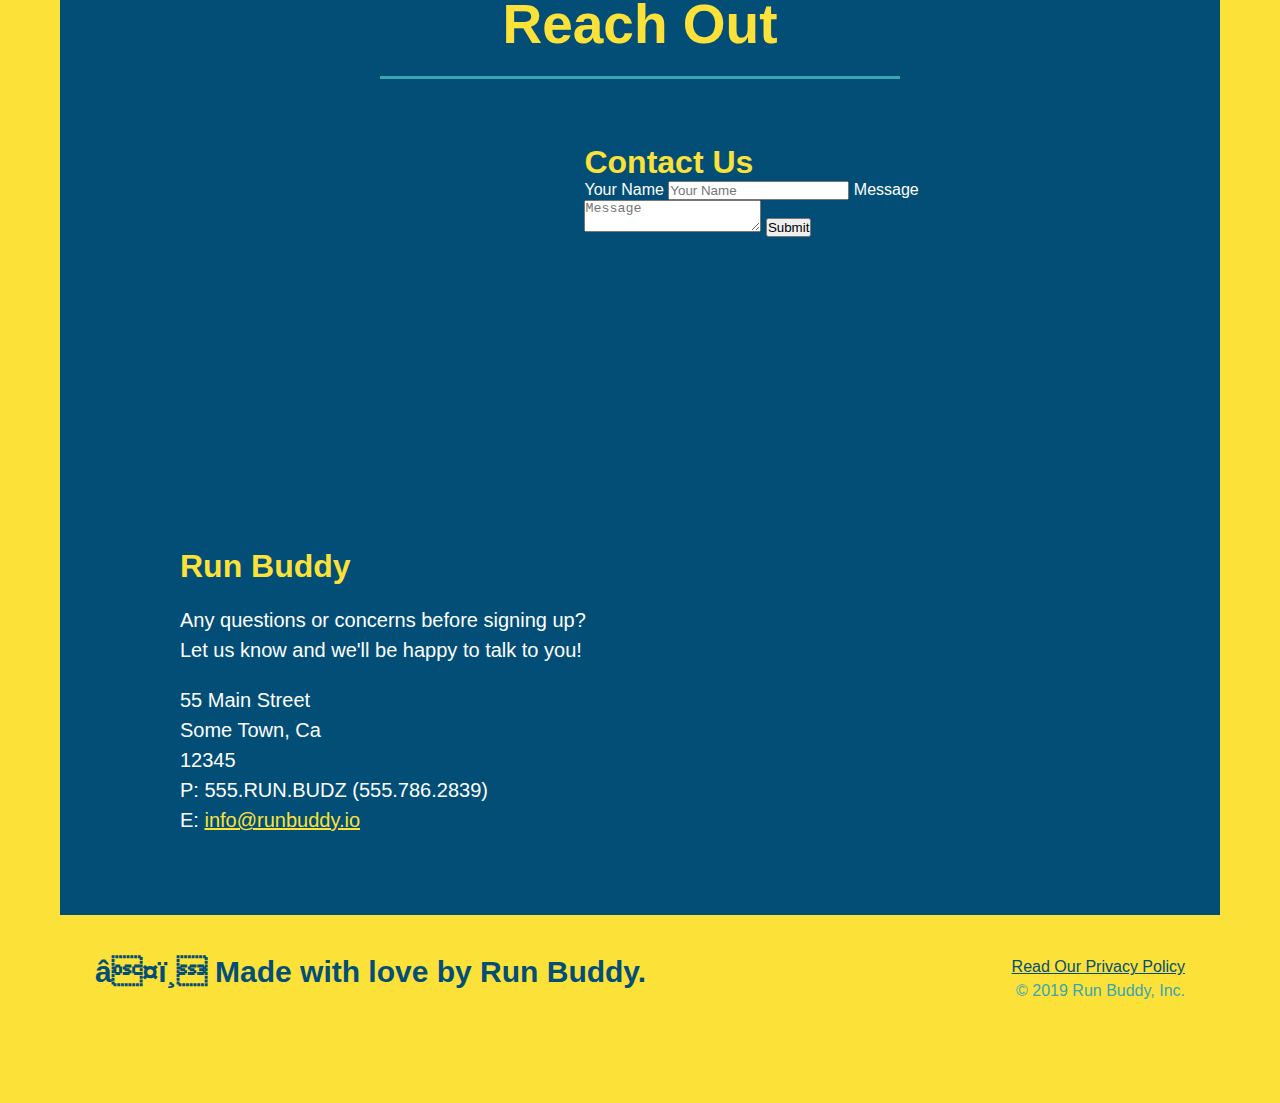
==== commit c111bc2f: "add flexbox to trainers" ====
--- a/index.html
+++ b/index.html
@@ -161,17 +161,18 @@
 
 
 <!--first trainer bio-->
-<section id="your-trainers" class="trainers">
+<section id="your-trainers">
 
     <h2 class="section-title primary-border">
       Meet the Trainers
     </h2>
 
+<div class="trainers">
   <article class="trainer">
     <img src="./assets/images/trainer-1.jpg" alt="Arron Stephens in his workout clothes, ready to pump iron" />
-    <div class="trainer-bio text-left">
-      <h3>Arron Stephens</h3>
-      <h4>Speed / Strength</h4>
+    <div class="trainer-bio">
+      <h3 class="trainer-name">Arron Stephens</h3>
+      <h4 class="trainer-role">Speed / Strength</h4>
       <p>
         Lorem ipsum, dolor sit amet consectetur adipisicing elit. Sequi neque animi quo cupiditate commodi saepe culpa sed
         itaque velit maiores optio dolorem excepturi aperiam dolores, voluptatibus suscipit amet quis repellat!
@@ -181,29 +182,30 @@
 
   <!-- second trainer bio -->
 <article class="trainer">
-  <div class="trainer-bio text-right">
-    <h3>Joanna Gill</h3>
-    <h4>Endurance</h4>
+  <img src="./assets/images/trainer-2.jpg" alt="Joanna Gill cooling off after a workout" />
+  <div class="trainer-bio">
+    <h3 class="trainer-name">Joanna Gill</h3>
+    <h4 class="trainer-role">Endurance</h4>
     <p>
       Lorem ipsum, dolor sit amet consectetur adipisicing elit. Sequi neque animi quo cupiditate commodi saepe culpa sed
       itaque velit maiores optio dolorem excepturi aperiam dolores, voluptatibus suscipit amet quis repellat!
     </p>
   </div>
-  <img src="./assets/images/trainer-2.jpg" alt="Joanna Gill cooling off after a workout" />
 </article>
 
 <!-- third trainer bio -->
 <article class="trainer">
   <img src="./assets/images/trainer-3.jpg" alt="Harry Smith wearing a headband and lifting comically small pink weights" />
-  <div class="trainer-bio text-left">
-    <h3>Harry "the Headband" Smith</h3>
-    <h4>Strength</h4>
+  <div class="trainer-bio">
+    <h3 class="trainer-name">Harry "the Headband" Smith</h3>
+    <h4 class="trainer-role">Strength</h4>
     <p>
       Lorem ipsum, dolor sit amet consectetur adipisicing elit. Sequi neque animi quo cupiditate commodi saepe culpa sed
       itaque velit maiores optio dolorem excepturi aperiam dolores, voluptatibus suscipit amet quis repellat!
     </p>
   </div>
 </article>
+</div>
 
 </section>
 
--- a/assets/CSS/style.css
+++ b/assets/CSS/style.css
@@ -254,27 +254,28 @@
 }
 
 
-/*.trainers {
-  
-}*/
+.trainers {
+  width: 100%;
+  margin: 0 auto;
+  display: flex;
+  flex-wrap: wrap;
+  justify-content: space-around;
+}
 
 .trainer {
-  width: 900px;
-  margin: 0 auto 30px auto;
+  margin: 20px;
   background: #024e76;
   color: #fce138;
-  overflow: auto
+  flex: 1;
 }
 
 .trainer img {
-  width: 35%;
-  float: left;
+  width: 100%;
 }
 
 .trainer-bio {
-  padding: 35px;
-  float: left;
-  width: 65%;
+  padding: 25px;
+  line-height: 1.3;
 }
 
 .text-left {
@@ -286,19 +287,17 @@
 }
 
 .trainer-bio h3 {
-  font-size: 32px;
-  margin-bottom: 8px;
+  font-size: 28px;
 }
 
 .trainer-bio h4 {
   font-weight: lighter;
-  font-size: 26px;
-  margin-bottom: 25px;
+  font-size: 22px;
+  margin-bottom: 15px;
 }
 
 .trainer-bio p {
   font-size: 17px;
-  line-height: 1.3;
 }
 
 
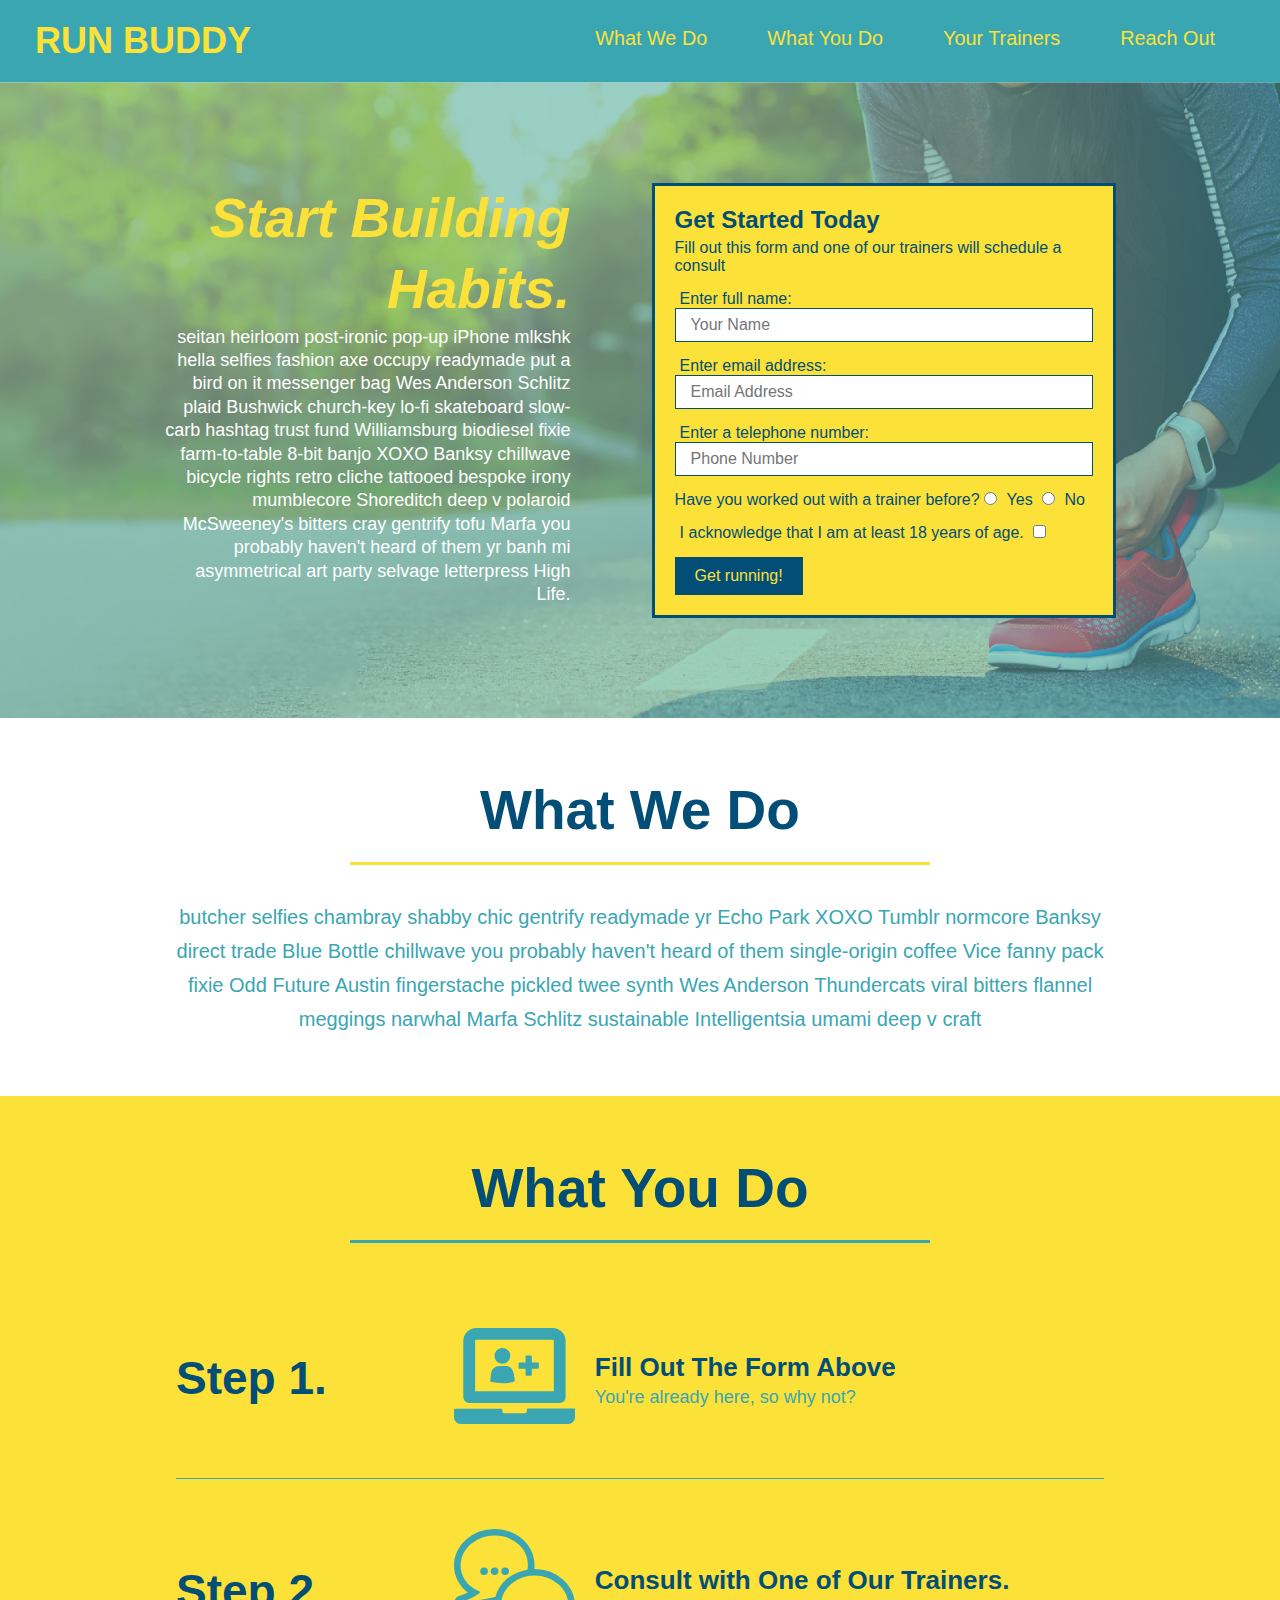
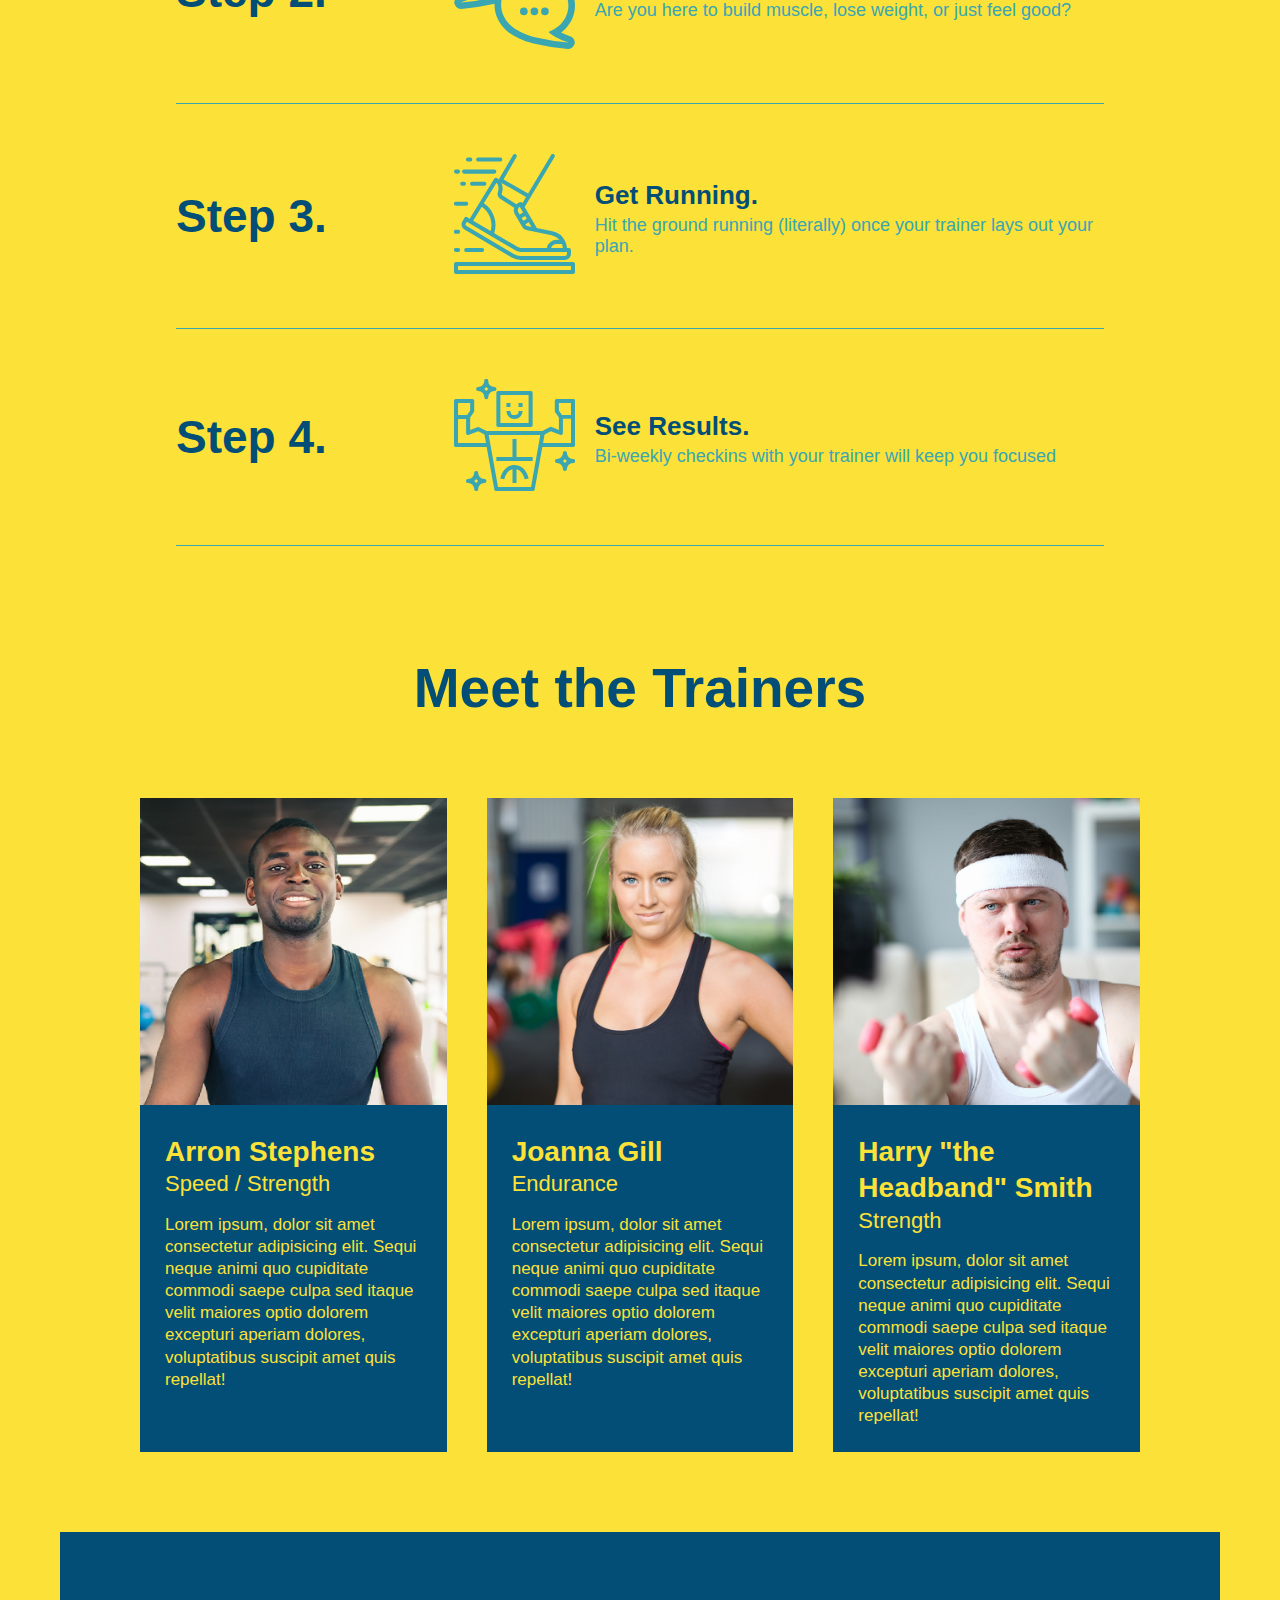
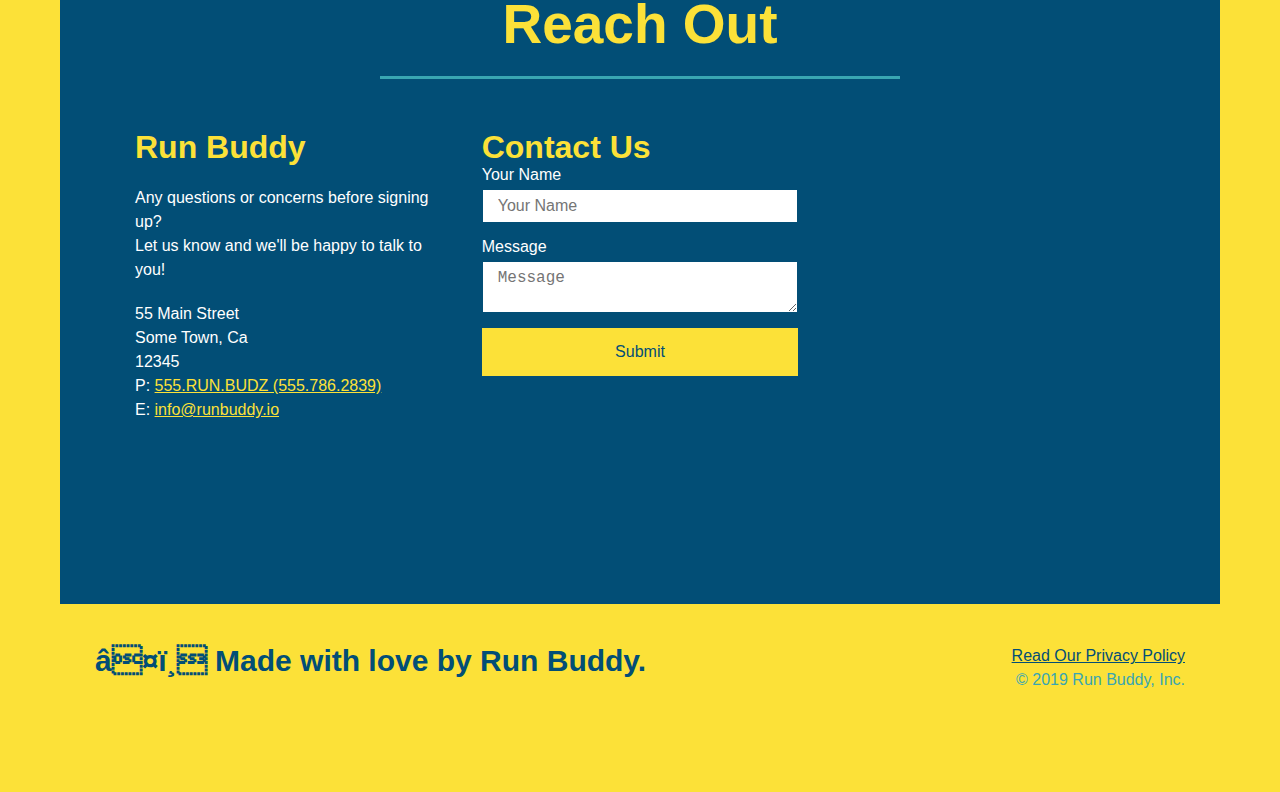
==== commit 02f4b8c0: "added reachout flex" ====
--- a/index.html
+++ b/index.html
@@ -161,7 +161,7 @@
 
 
 <!--first trainer bio-->
-<section id="your-trainers">
+<section id="your-trainers" class="trainers">
 
     <h2 class="section-title primary-border">
       Meet the Trainers
@@ -205,7 +205,7 @@
     </p>
   </div>
 </article>
-</div>
+
 
 </section>
 
@@ -217,13 +217,22 @@
   </div>
 
   <div class="contact-info">
-    <iframe src="https://www.google.com/maps/embed?pb=!1m18!1m12!1m3!1d3147.1079747227936!2d-120.42364418397035!3d37.92790791110593!2m3!1f0!2f0!3f0!3m2!1i1024!2i768!4f13.1!3m3!1m2!1s0x8090c49129b6ac57%3A0xb56c7eb95a2cd8bd!2sMain%20St%2C%20California%2095327!5e0!3m2!1sen!2sus!4v1616426329495!5m2!1sen!2sus" 
-    width="400" 
-    height="400" 
-    style="border:0;" 
-    allowfullscreen="" 
-    loading="lazy">
-    </iframe>
+    <div>
+      <h3>Run Buddy</h3>
+        <p>
+          Any questions or concerns before signing up?
+          <br />
+          Let us know and we'll be happy to talk to you!
+        </p>
+
+    <address>
+      55 Main Street <br/>
+      Some Town, Ca <br/>
+      12345<br />
+      P: <a href="tel:555.786.2839">555.RUN.BUDZ (555.786.2839)</a><br/>
+      E: <a href="mailto:info@runbuddy.io">info@runbuddy.io</a>
+    </address>
+    </div>
   
     <div class="contact-form">
       <h3>Contact Us</h3>
@@ -237,26 +246,13 @@
          <button type="submit">Submit</button>
         </form>
     </div>
-
-  <div>
-    <h3>Run Buddy</h3>
-    <p>
-      Any questions or concerns before signing up?
-      <br />
-      Let us know and we'll be happy to talk to you!
-    </p>
-
-    <address>
-      55 Main Street <br/>
-      Some Town, Ca <br/>
-      12345<br />
-      P: 555.RUN.BUDZ (555.786.2839)<br/>
-      E: <a href="mailto:info@runbuddy.io">info@runbuddy.io</a>
-    </address>
-
-  </div>
-
-  
+  
+      <iframe src="https://www.google.com/maps/embed?pb=!1m18!1m12!1m3!1d3147.1079747227936!2d-120.42364418397035!3d37.92790791110593!2m3!1f0!2f0!3f0!3m2!1i1024!2i768!4f13.1!3m3!1m2!1s0x8090c49129b6ac57%3A0xb56c7eb95a2cd8bd!2sMain%20St%2C%20California%2095327!5e0!3m2!1sen!2sus!4v1616426329495!5m2!1sen!2sus" 
+      frameborder="0"
+      style="border:0;" 
+      allowfullscreen>
+      </iframe>
+  </div>
 
 </section>
 
--- a/assets/CSS/style.css
+++ b/assets/CSS/style.css
@@ -311,17 +311,22 @@
 }
 
 .contact-info iframe {
-  width: 400px;
   height: 400px;
 }
 
 .contact-info div {
-  width: 410px;
-  display: inline-block;
-  vertical-align: top;
-  text-align: left;
-  margin: 30px 0 0 60px;
   color: white;
+}
+
+.contact-info {
+  display: flex;
+  justify-content: space-between;
+  flex-wrap: wrap;
+}
+
+.contact-info > * {
+  flex: 1;
+  margin: 15px;
 }
 
 .contact-info h3 {
@@ -332,9 +337,31 @@
 .contact-info p, .contact-info address {
   margin: 20px 0;
   line-height: 1.5;
-  font-size: 20px;
+  font-size: 16px;
   font-style: normal;
 }
+
+.contact-form input, .contact-form textarea {
+  border: 1px solid #024e76;
+  display: block;
+  padding: 7px 15px;
+  font-size: 16px;
+  color: #024e76;
+  width: 100%;
+  margin-bottom: 15px;
+  margin-top: 5px;
+}
+
+.contact-form button {
+  width: 100%;
+  border: none;
+  background: #fce138;
+  color: #024e76;
+  text-align: center;
+  padding: 15px 0;
+  font-size: 16px;
+}
+
 
 .contact-info a {
   color: #fce138;
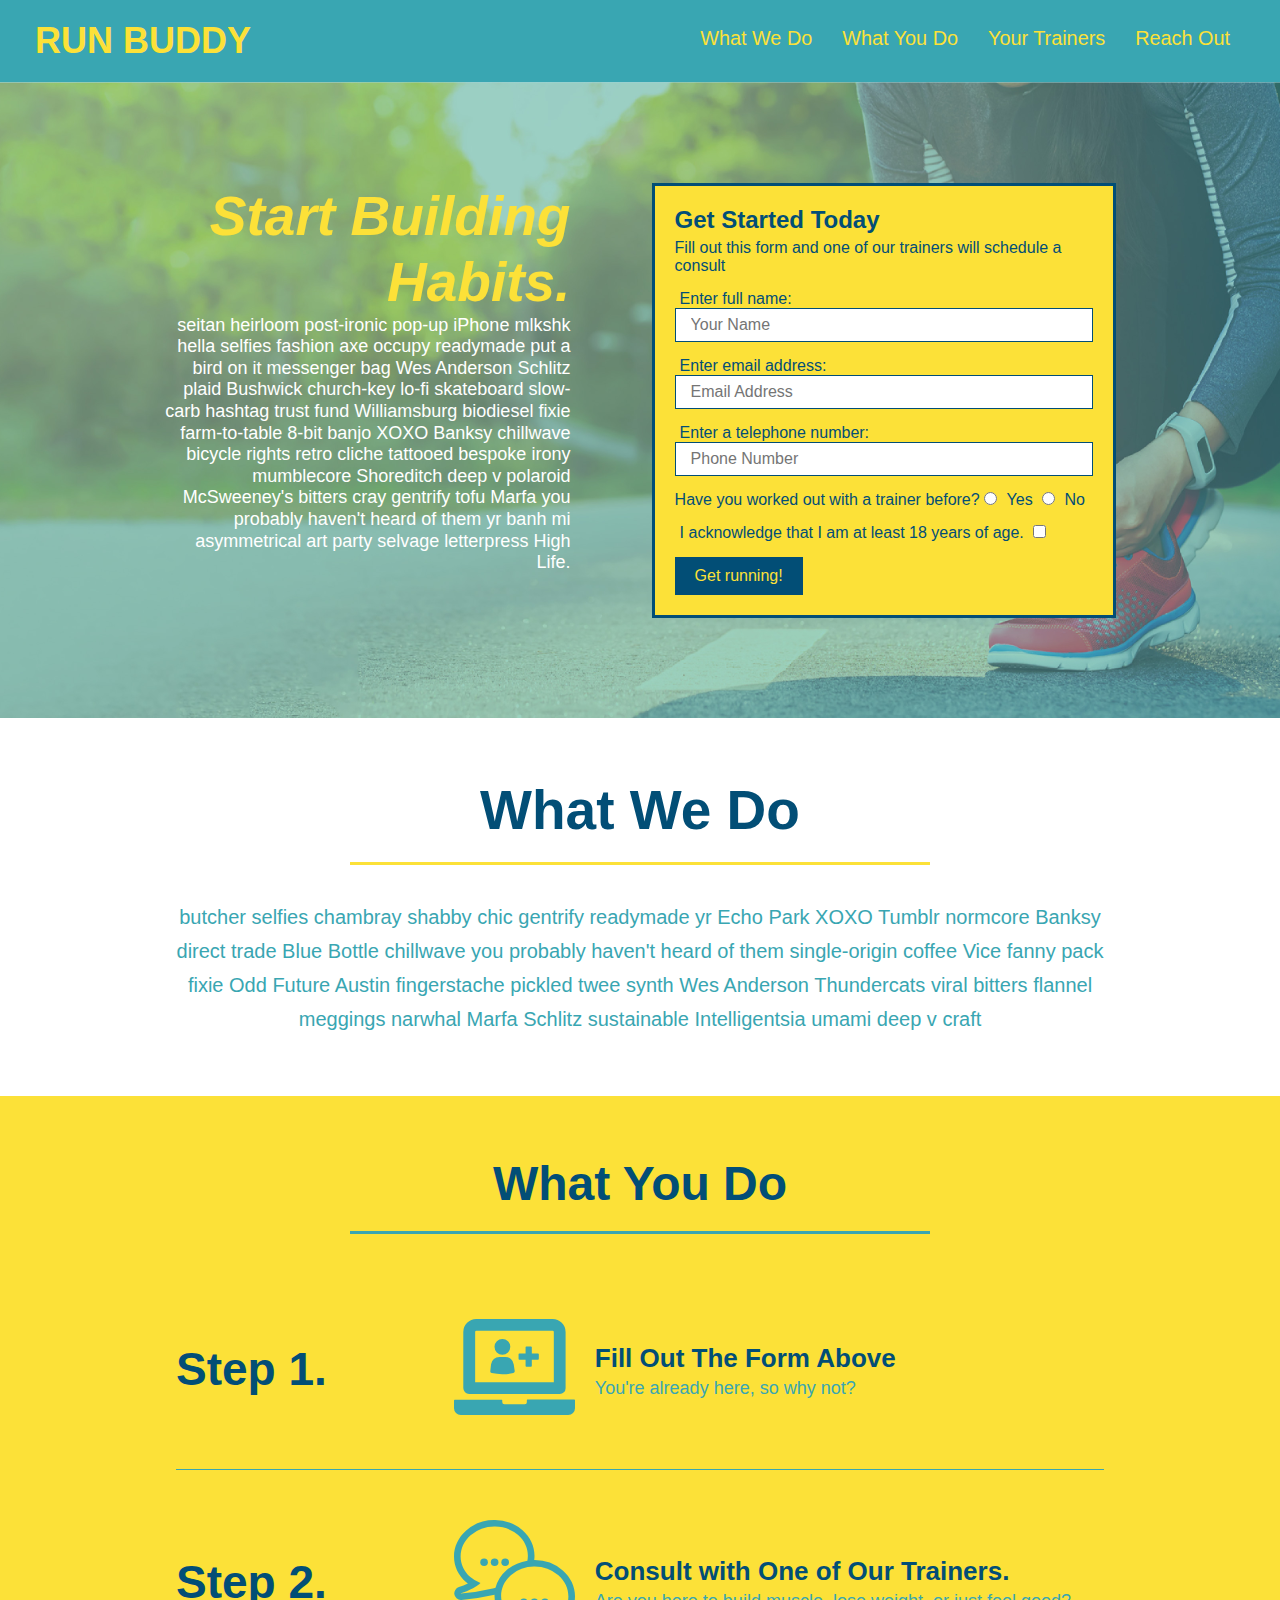
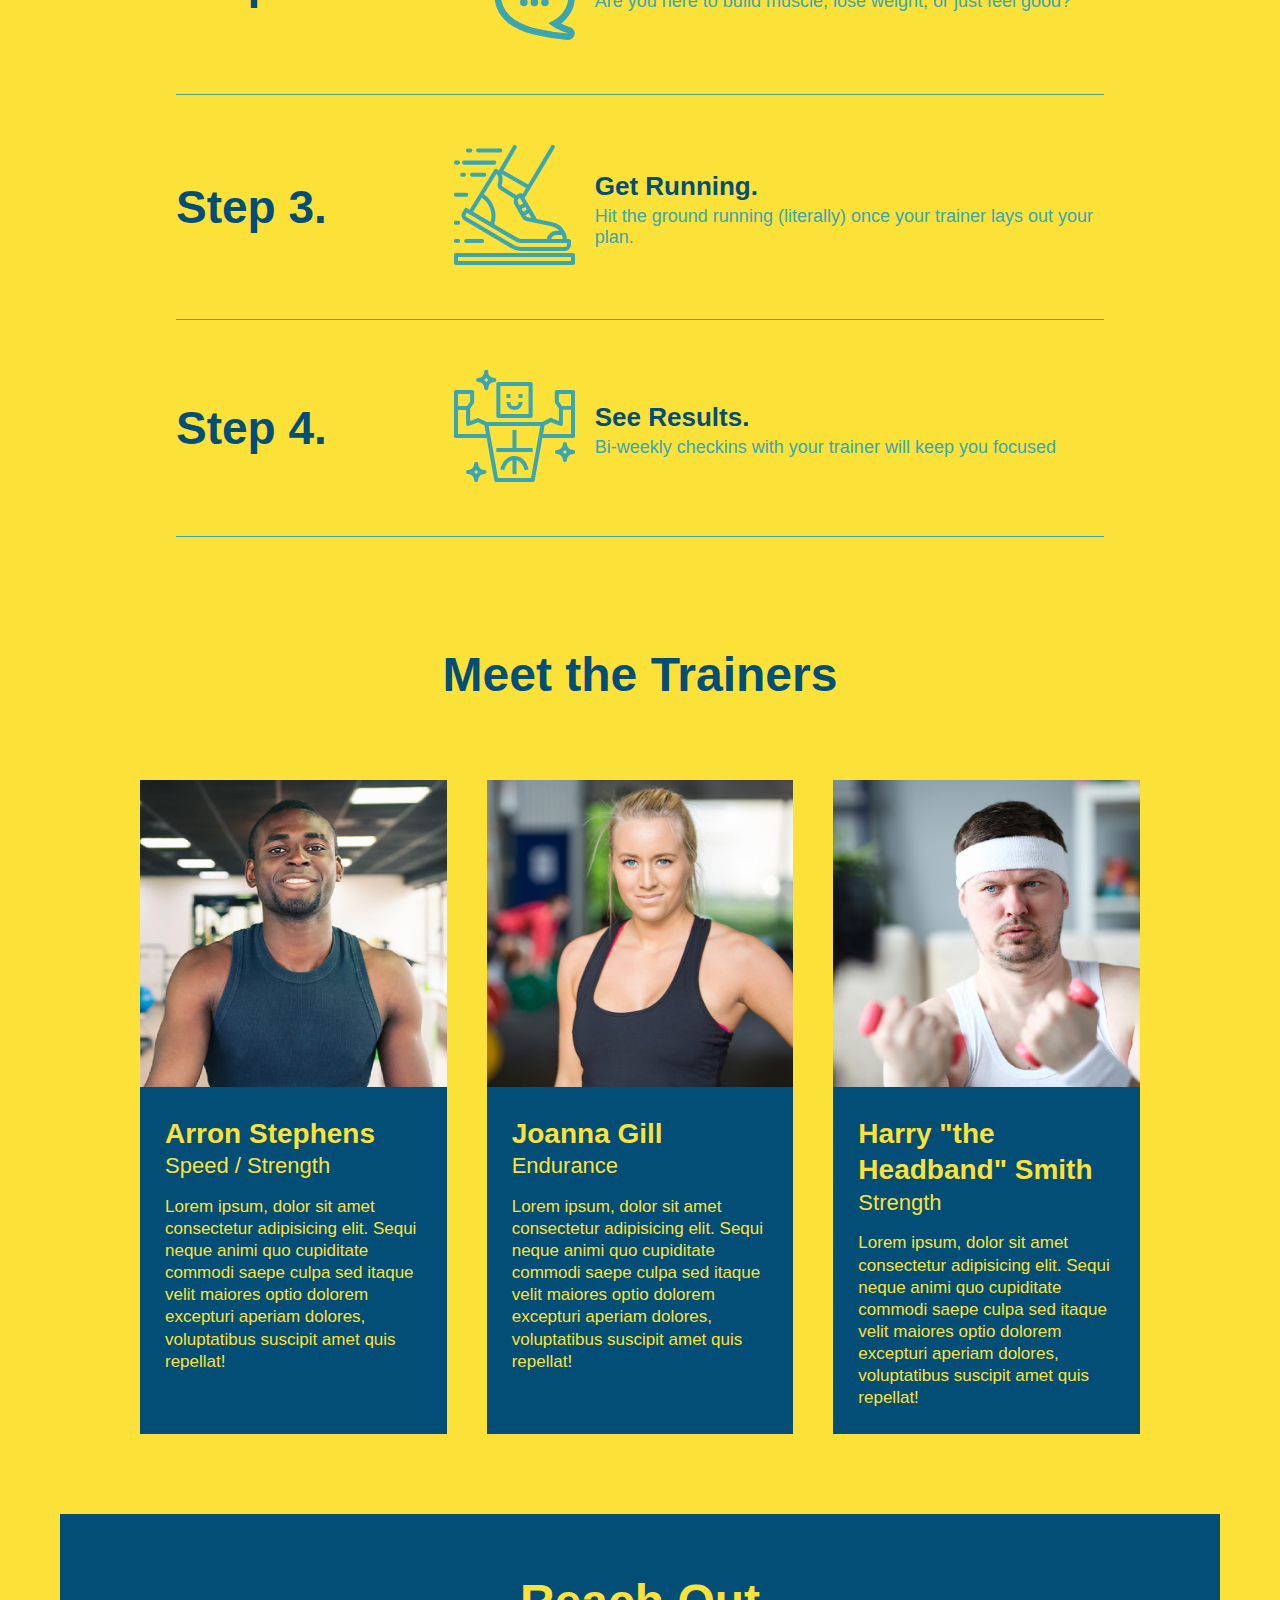
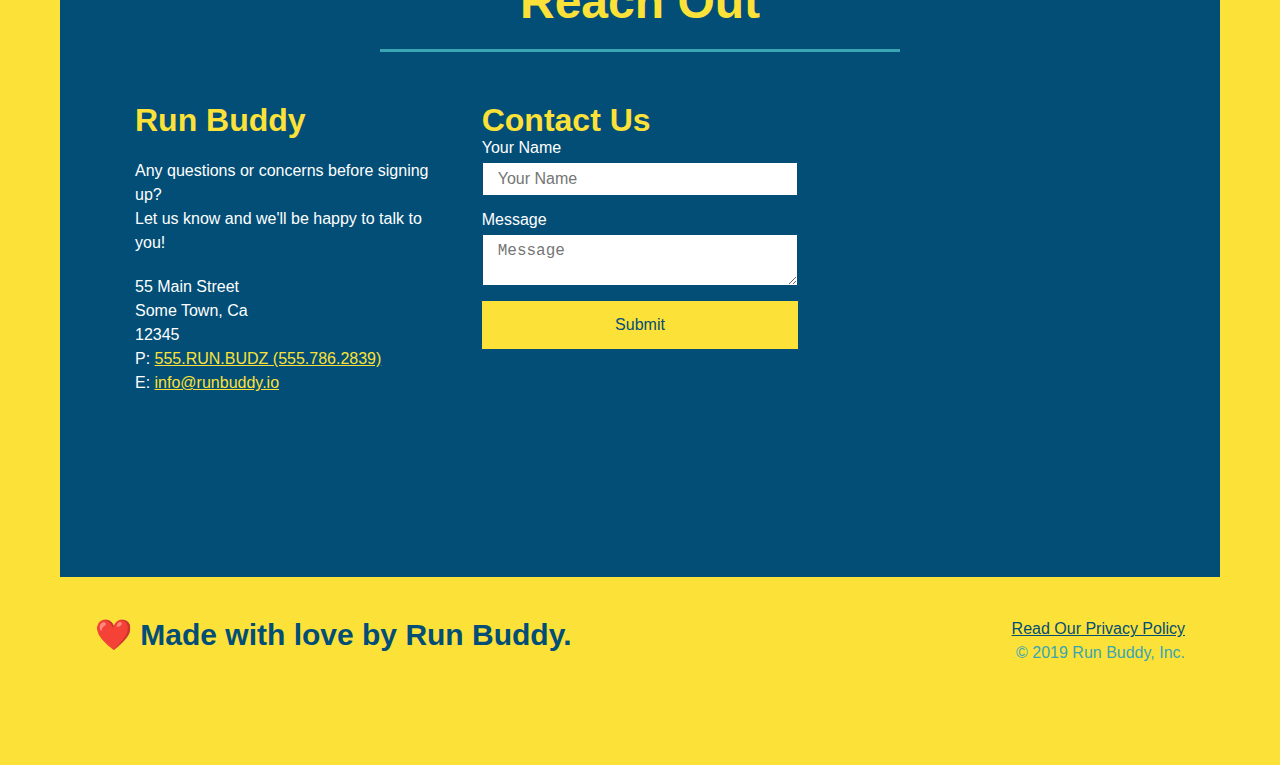
==== commit 0e6510ba: "add query" ====
--- a/index.html
+++ b/index.html
@@ -2,7 +2,7 @@
 <html lang="en">
     <head>
       <link rel="stylesheet" href="./assets/CSS/style.css" />
-        <meta charset="UFT-8" />
+        <meta name="viewport" content="width=device-width, initial-scale=1.0" />
         <title>Run Buddy</title>
     </head>
     <body>
--- a/assets/CSS/style.css
+++ b/assets/CSS/style.css
@@ -49,7 +49,7 @@
   }
 
 header nav ul li a {
-  margin: 0 30px;
+  padding: 10px 15px;
   font-weight: lighter;
   font-size: 1.55vw;
 }
@@ -93,6 +93,7 @@
     display: flex;
     justify-content: center;
     flex-wrap: wrap;
+    align-items: flex-start
 }
 /* Hero Style End */
 
@@ -117,7 +118,7 @@
   margin: 3.5%;
   color: #fff;
   font-size: 18px;
-  line-height: 1.3;
+  line-height: 1.2;
 }
 
 .hero-cta h2 {
@@ -192,7 +193,7 @@
   text-align: center;
   margin: 0 auto 35px auto;
   width: 50%;
-  font-size: 55px;
+  font-size: 48px;
   border-bottom: 3px solid;
   color: #024e76;
 }
@@ -378,4 +379,10 @@
 
 .flex-row {
   display: flex;
-}+}
+
+
+/* MEDIA QUERY FOR SMALLER DESKTOP SCREENS AND SMALLER */
+@media screen and (max-width: 980px) {
+  
+}
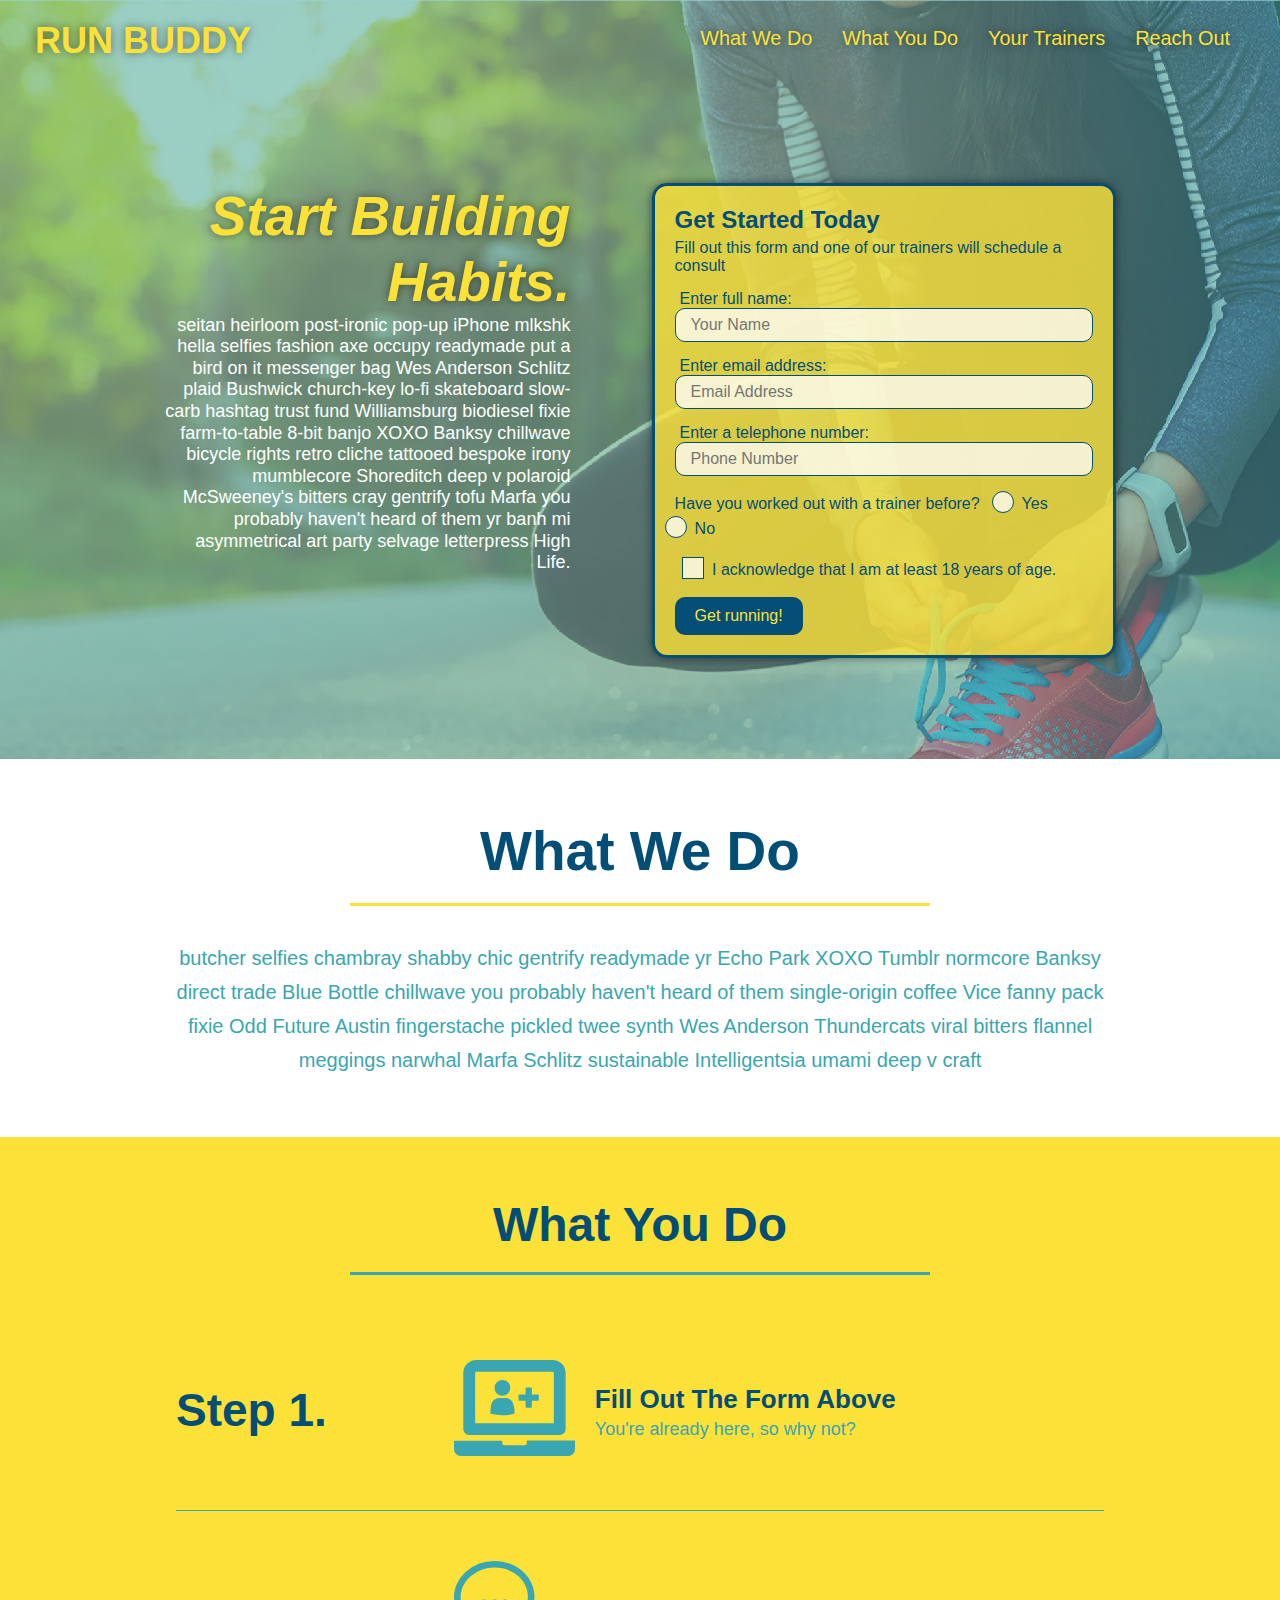
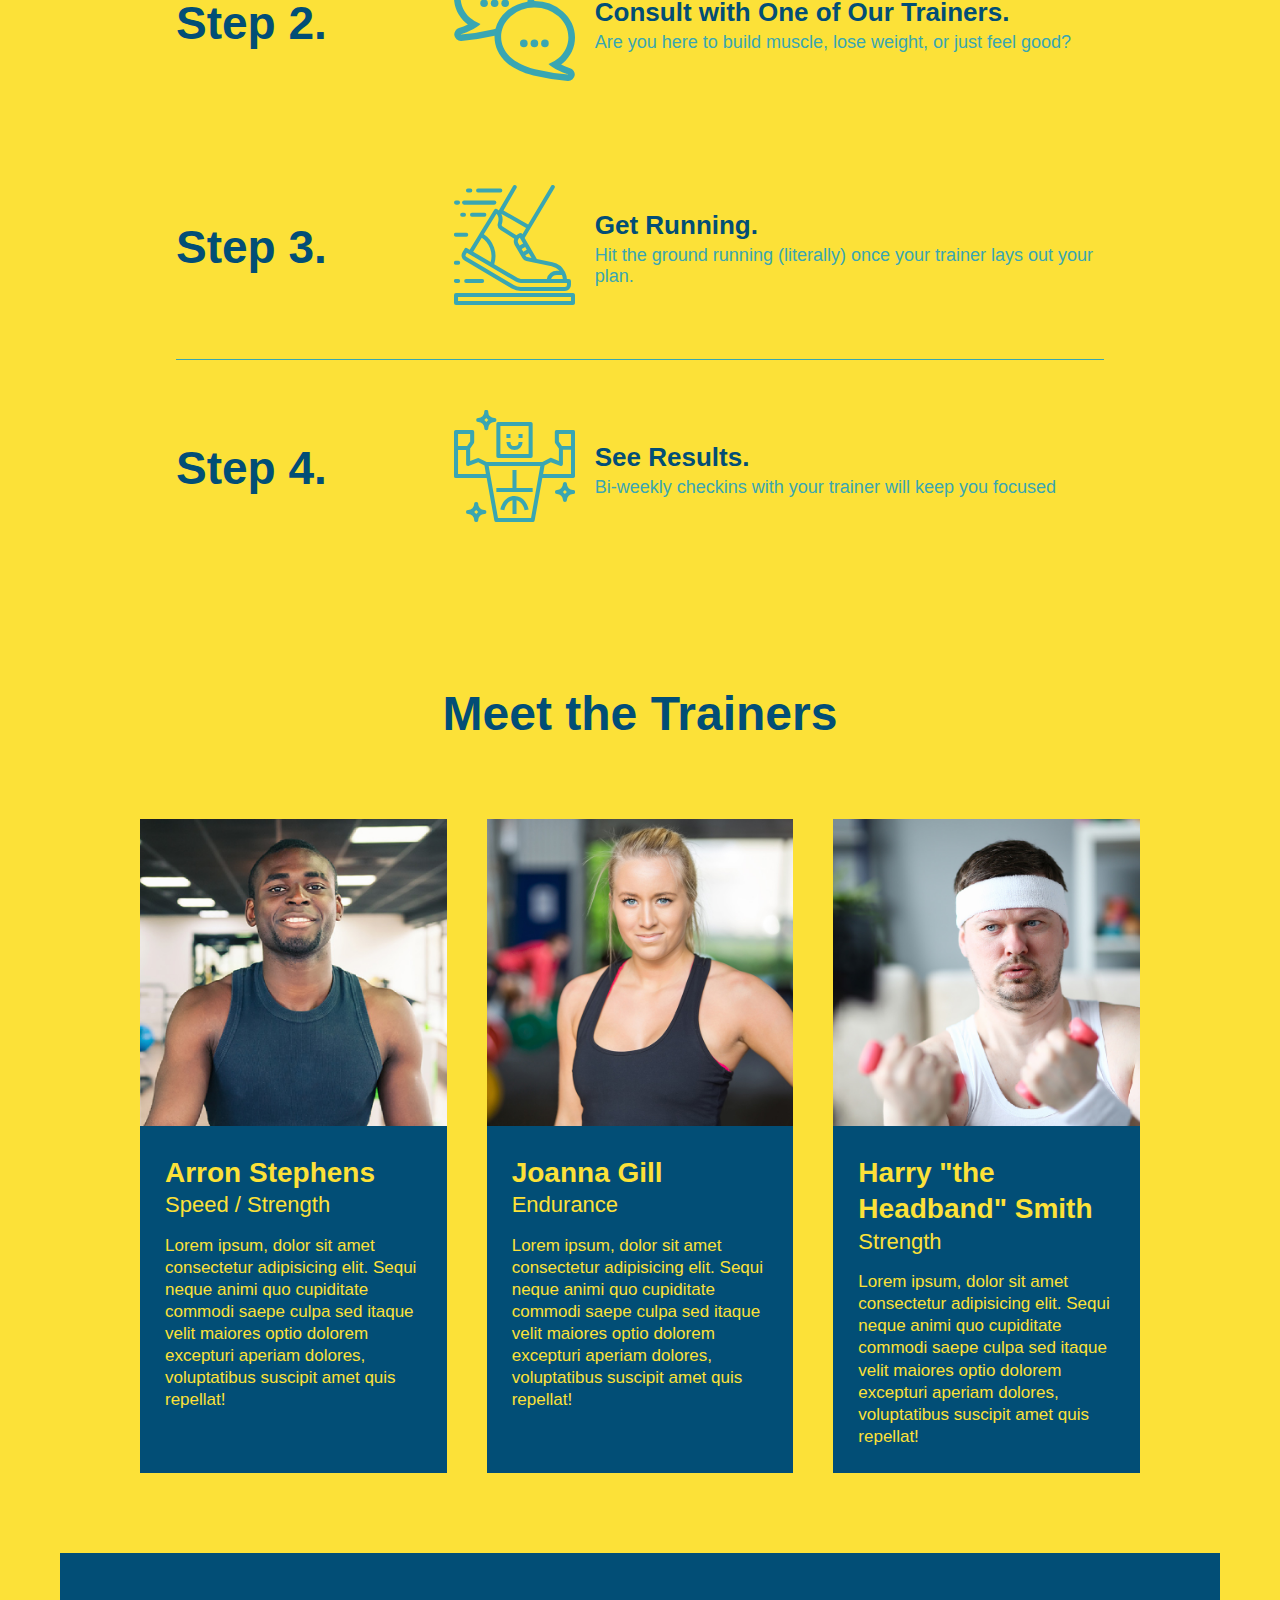
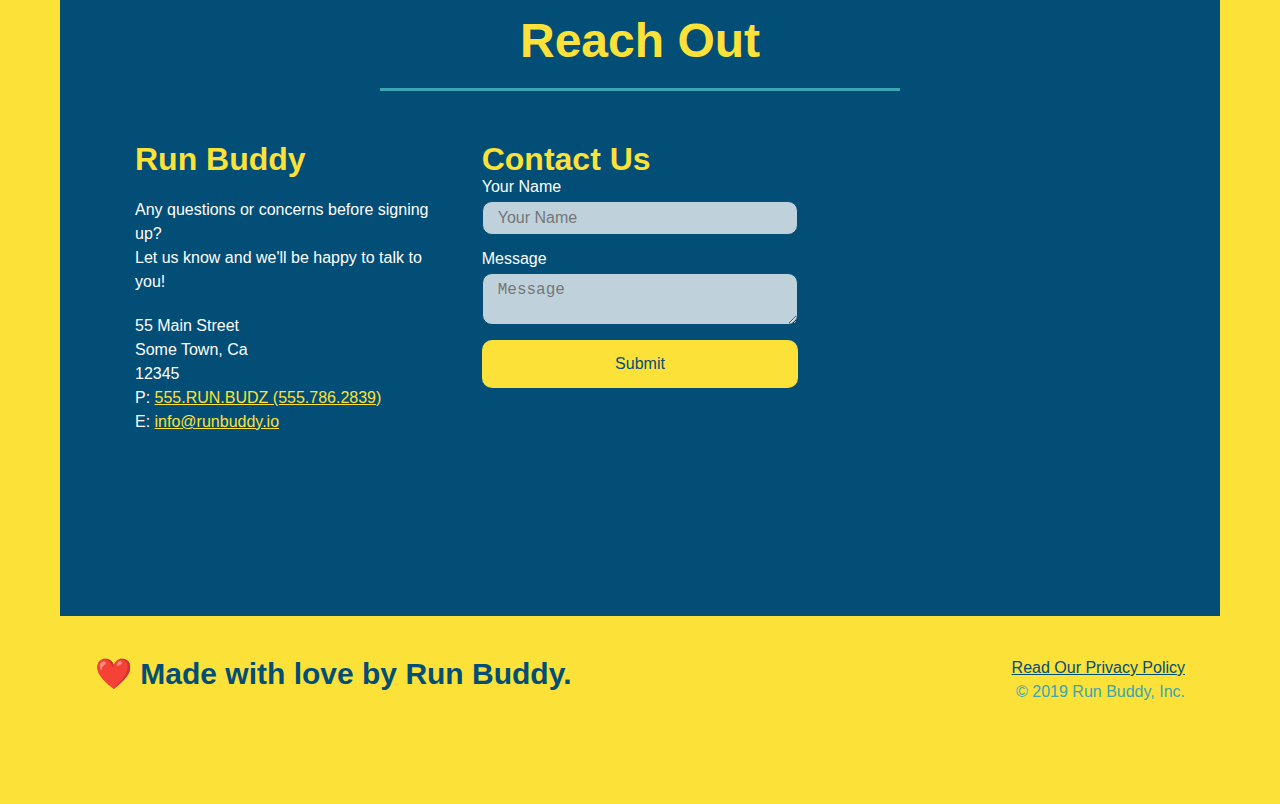
==== commit 1c186cf8: "final css touches" ====
--- a/index.html
+++ b/index.html
@@ -64,17 +64,24 @@
 
       <p>
         Have you worked out with a trainer before?
+        <span class="radio-wrapper">
         <input type="radio" name="trainer-confirm" id="trainer-yes" />
         <label for="trainer-yes">Yes</label>
+        </span>
+        <span class="radio-wrapper">
         <input type="radio" name="trainer-confirm" id="trainer-no" />
         <label for="trainer-no">No</label>
-      </p>
-
-      <p>
-        <label for="checkbox">
-          I acknowledge that I am at least 18 years of age.
-        </label>
-        <input type="checkbox" name="age-confirm" id="checkbox" />
+        </span>
+      </p>
+
+      <p>
+        <span class="checkbox-wrapper">
+          <input type="checkbox" name="age-confirm" id="checkbox" />
+          <label for="checkbox">
+           I acknowledge that I am at least 18 years of age.
+          </label>
+        </span>
+      
       </p>
       <button type="submit">
         Get running!
--- a/assets/CSS/style.css
+++ b/assets/CSS/style.css
@@ -1,3 +1,9 @@
+:root {
+  --primary-color: #fce138;
+  --secondary-color: #024e76;
+  --tertiary-color: #39a6b2;
+}
+
 * {
   margin: 0;
   padding: 0;
@@ -6,34 +12,46 @@
 
 body {
     /* more on this crazy alphanumerical value in a minute! */
-    color: #39a6b2;
+    color: var(--tertiary-color);
     font-family: Helvetica, Arial, sans-serif;
   }
 
 
 /* apply styles to <header> */
 header {
+    z-index: 9999;
     padding: 20px 35px;
-    background-color: #39a6b2;
+    background-color: var(--tertiary-color);
     display: flex;
     justify-content: space-between;
     flex-wrap: wrap;
+    position: sticky;
+    top: 0;
+    position: -webkit-sticky;
+    position: sticky;
+    top: 0;
+    background-image: url("../images/hero-bg.jpg");
+    background-size: cover;
+    background-position: center;
+    background-attachment: fixed;
+  background-position: 80%;
   }
 
 header h1 {
   font-weight: bold;
   font-size: 36px;
-  color: #fce138;
+  color: var(--primary-color);
   margin: 0;
+  text-shadow: 0 0 10px rgba(0, 0, 0, 0.5);
 }
 
 header a {
-  color: #fce138;
+  color: var(--primary-color);
 }
 
 header a {
     text-decoration: none;
-    color: #fce138;
+    color: var(--primary-color);
   }
 
 header nav {
@@ -52,12 +70,20 @@
   padding: 10px 15px;
   font-weight: lighter;
   font-size: 1.55vw;
+  text-shadow: 0 0 10px rgba(0, 0, 0, 0.5);
+}
+
+header nav ul li a:hover {
+  background: var(--primary-color);
+  color: var(--secondary-color);
+  border-radius: 15px;
+  text-shadow: none;
 }
 
 header h1 {
     font-weight: bold;
     font-size: 36px;
-    color: #fce138;
+    color: var(--primary-color);
     margin: 0;
   }
 
@@ -65,13 +91,13 @@
     display: flex;
     justify-content: space-between;
     flex-wrap: wrap;
-    background: #fce138;
+    background: var(--primary-color);
     width: 100%;
     padding: 40px 35px;
   }
 
   footer h2 {
-    color: #024e76;
+    color: var(--secondary-color);
     font-size: 30px;
     margin: 0;
   }
@@ -82,7 +108,7 @@
   }
 
   footer a {
-    color: #024e76;
+    color: var(--secondary-color);
   }
 
 /* Hero Style Start */
@@ -90,6 +116,8 @@
     background-image: url("../images/hero-bg.jpg");
     background-size: cover;
     background-position: center;
+    background-attachment: fixed;
+    background-position: 80%;
     display: flex;
     justify-content: center;
     flex-wrap: wrap;
@@ -103,13 +131,15 @@
 } */
 
   .hero-form {
-    border: 3px solid #024e76;
-    background-color: #fce138;
+    border: 3px solid var(--secondary-color);
+    background-color: rgba(252, 225, 56, 0.8);
+    border-radius: 15px;
     padding: 20px;
-    color: #024e76;
+    color: var(--secondary-color);
     bottom: 120px;
     width: 40%;
     margin: 3.5%;
+    box-shadow: 0 0 10px rgba(0, 0, 0, 0.5);
 }
 
 .hero-cta {
@@ -124,7 +154,8 @@
 .hero-cta h2 {
   font-style: italic;
   font-size: 55px;
-  color: #fce138;
+  color: var(--primary-color);
+  text-shadow: 0 0 10px rgba(0, 0, 0, 0.5);
 }
 
 .hero-form h3 {
@@ -137,13 +168,20 @@
 }
 
 .form-input {
-  border: 1px solid #024e76;
+  border: 1px solid var(--secondary-color);
   display: block;
   padding: 7px 15px;
   font-size: 16px;
-  color: #024e76;
+  color: var(--secondary-color);
   width: 100%;
   margin-bottom: 15px;
+  border-radius: 10px;
+  background-color: rgba(255, 255, 255, 0.75);
+}
+
+.form-input:focus {
+  background-color: rgba(255,255,255, 1);
+  outline: none;
 }
 
 .hero-form label {
@@ -151,21 +189,26 @@
 }
 
 .hero-form button {
-  color: #fce138;
-  background-color: #024e76;
+  color: var(--primary-color);
+  background-color: var(--secondary-color);
   border: none;
   padding: 10px 20px;
   font-size: 16px;
+  border-radius: 10px;
+}
+
+.hero-form button:hover {
+  background-color: var(--tertiary-color);  
 }
 /* HERO STYLES END */
 
 .intro h2 {
   font-size: 55px;
-  color: #024e76;
+  color: var(--secondary-color);
   margin-bottom: 35px;
   padding: 0 100px 20px 100px;
   border-bottom: 3px solid;
-  border-color: #fce138;
+  border-color: var(--primary-color);
   /*we can use => border-bottom: 3px solid #fce138; 
   Instead: 
   border-bottom: 3px solid;
@@ -177,7 +220,7 @@
 
 .intro p {
   line-height: 1.7;
-  color: #39a6b2;
+  color: var(--tertiary-color);
   width: 80%;
   font-size: 20px;
   margin: 0 auto;
@@ -185,7 +228,7 @@
 }
 
 .steps {
-  background: #fce138;
+  background: var(--primary-color);
 }
 
 .section-title {
@@ -195,30 +238,33 @@
   width: 50%;
   font-size: 48px;
   border-bottom: 3px solid;
-  color: #024e76;
+  color: var(--secondary-color);
 }
 
 .primary-border {
-  border-color: #fce138;
+  border-color: var(--primary-color);
 }
 
 .secondary-border {
-  border-color: #39a6b2;
+  border-color: var(--tertiary-color);
 }
 
 .step {
   margin: 50px auto;
   padding-bottom: 50px;
   width: 80%;
-  border-bottom: 1px solid #39a6b2;
   display: flex;
   flex-wrap: wrap;
   align-items: center;
   justify-content: space-between;
 }
 
+.step:nth-child(even) {
+  border-bottom: 1px solid var(--tertiary-color);
+}
+
 .step h3 {
-  color: #024e76;
+  color: var(--secondary-color);
   font-size: 46px;
   flex: 1 30%;
 }
@@ -244,14 +290,14 @@
 }
 
 .step-text p {
-  color: #39a6b2;
+  color: var(--tertiary-color);
   font-size: 18px;
 }
 
 .step-text h4 {
   font-size: 26px;
   line-height: 1.5;
-  color: #024e76;
+  color: var(--secondary-color);
 }
 
 
@@ -265,8 +311,8 @@
 
 .trainer {
   margin: 20px;
-  background: #024e76;
-  color: #fce138;
+  background: var(--secondary-color);
+  color: var(--primary-color);
   flex: 1;
 }
 
@@ -304,11 +350,11 @@
 
 /* REACH OUT STYLES START */
 .contact {
-  background: #024e76;
+  background: var(--secondary-color);
 }
 
 .contact h2 {
-  color: #fce138;
+  color: var(--primary-color);
 }
 
 .contact-info iframe {
@@ -331,7 +377,7 @@
 }
 
 .contact-info h3 {
-  color: #fce138;
+  color: var(--primary-color);
   font-size: 32px;
 }
 
@@ -343,29 +389,102 @@
 }
 
 .contact-form input, .contact-form textarea {
-  border: 1px solid #024e76;
+  border: 1px solid var(--secondary-color);
   display: block;
   padding: 7px 15px;
   font-size: 16px;
-  color: #024e76;
+  color: var(--secondary-color);
   width: 100%;
   margin-bottom: 15px;
   margin-top: 5px;
+  border-radius: 10px;
+  background-color: rgba(255,255,255, 0.75);
 }
 
 .contact-form button {
   width: 100%;
   border: none;
-  background: #fce138;
-  color: #024e76;
+  background: var(--primary-color);
+  color: var(--secondary-color);
   text-align: center;
   padding: 15px 0;
   font-size: 16px;
+  border-radius: 10px;
+}
+
+.contact-form button:hover {
+  color: var(--primary-color);
+  background: var(--tertiary-color);
+}
+
+.contact-form input:focus, .contact-form textarea:focus {
+  background-color: rgba(255,255,255, 1);
+  outline: none;
 }
 
 
 .contact-info a {
-  color: #fce138;
+  color: var(--primary-color);
+}
+
+.checkbox-wrapper input, .radio-wrapper input {
+  opacity: 0;
+}
+
+.checkbox-wrapper label, .radio-wrapper label {
+  position: relative;
+  left: 10px;
+  margin: 10px;
+  line-height: 1.6;
+}
+
+.checkbox-wrapper label::before, .radio-wrapper label::before {
+  content: "";
+  height: 20px;
+  width: 20px;
+  background: rgba(255, 255, 255, 0.75);  
+  border: 1px solid var(--secondary-color);  
+  position: absolute;
+  top: -4px;
+  left: -30px;
+}
+
+.radio-wrapper label::before {
+  border-radius: 50%;
+}
+
+.radio-wrapper label::after {
+  content: "";
+  width: 20px;
+  height: 20px;
+  border-radius: 50%;
+  background: var(--secondary-color);
+  position: absolute;
+  left: -29px;
+  top: -3px;
+  background-image: radial-gradient(circle, var(--tertiary-color), var(--secondary-color));
+}
+
+.checkbox-wrapper label::after {
+  content: "";
+  height: 6px;
+  width: 14px;
+  border-left: 2px solid var(--secondary-color);
+  border-bottom: 2px solid var(--secondary-color);
+  position: absolute;
+  left: -26px;
+  top: 1px;
+  transform: rotate(-58deg);
+}
+
+.checkbox-wrapper input + label::after, 
+.radio-wrapper input + label::after {
+  content: none;
+}
+
+.checkbox-wrapper input:checked + label::after, 
+.radio-wrapper input:checked + label::after {
+  content: "";
 }
 
 /* REACH OUT STYLES END */
@@ -384,5 +503,116 @@
 
 /* MEDIA QUERY FOR SMALLER DESKTOP SCREENS AND SMALLER */
 @media screen and (max-width: 980px) {
-  
-}
+
+  header {
+    padding-bottom: 0;
+    justify-content: center;
+    position: relative
+  }
+
+  header h1 {
+    width: 100%;
+    text-align: center;
+  }
+
+  header nav ul {
+    margin-top: 20px;
+    width: 100%;
+    justify-content: center;
+  }
+
+  header nav ul li a {
+    font-size: 20px;
+  }
+
+  footer h2, footer div {
+    text-align: center;
+    width: 100%;
+  }
+
+  .hero-cta .hero-form {
+    width: 100%;
+  }
+
+  .hero-cta {
+    text-align: center;
+  }
+
+  .section-title {
+    width: 80%;
+  }
+
+  .trainer {
+    flex: 0 70%;
+  }
+
+  .contact-info iframe {
+    flex: 1 100%;
+  }
+
+}
+
+
+
+/* - - - - - - - - - - - - - - - - - - */
+@media screen and (max-width: 768px) {
+
+  section {
+    padding: 30px 15px;
+  }
+
+  .step h3 {
+    flex: 1 100%;
+    text-align: center;
+  }
+
+  .step-info {
+    flex: 2 100%;
+    text-align: center;
+    justify-content: center;
+  }
+
+  .step-img {
+    flex: 0 32%;
+    margin-right: 0;
+    margin-top: 15px;
+    margin-bottom: 15px;
+  }
+
+  .step-text {
+    flex: 100%;  
+  }
+
+}
+
+
+@media screen and (max-width: 575px) {
+
+  .hero-form button {
+    width: 100%;
+  }
+
+  .section-title {
+    width: 95%;
+  }
+
+  .intro p {
+    width: 100%;
+  }
+
+  .trainer {
+    flex: 0 100%;
+  }
+
+  .contact-info {
+    text-align: center;
+  }
+
+  .contact-info > * {
+    flex: 0 100%;
+  }
+
+  .contact-form {
+    order: 3;
+  }
+}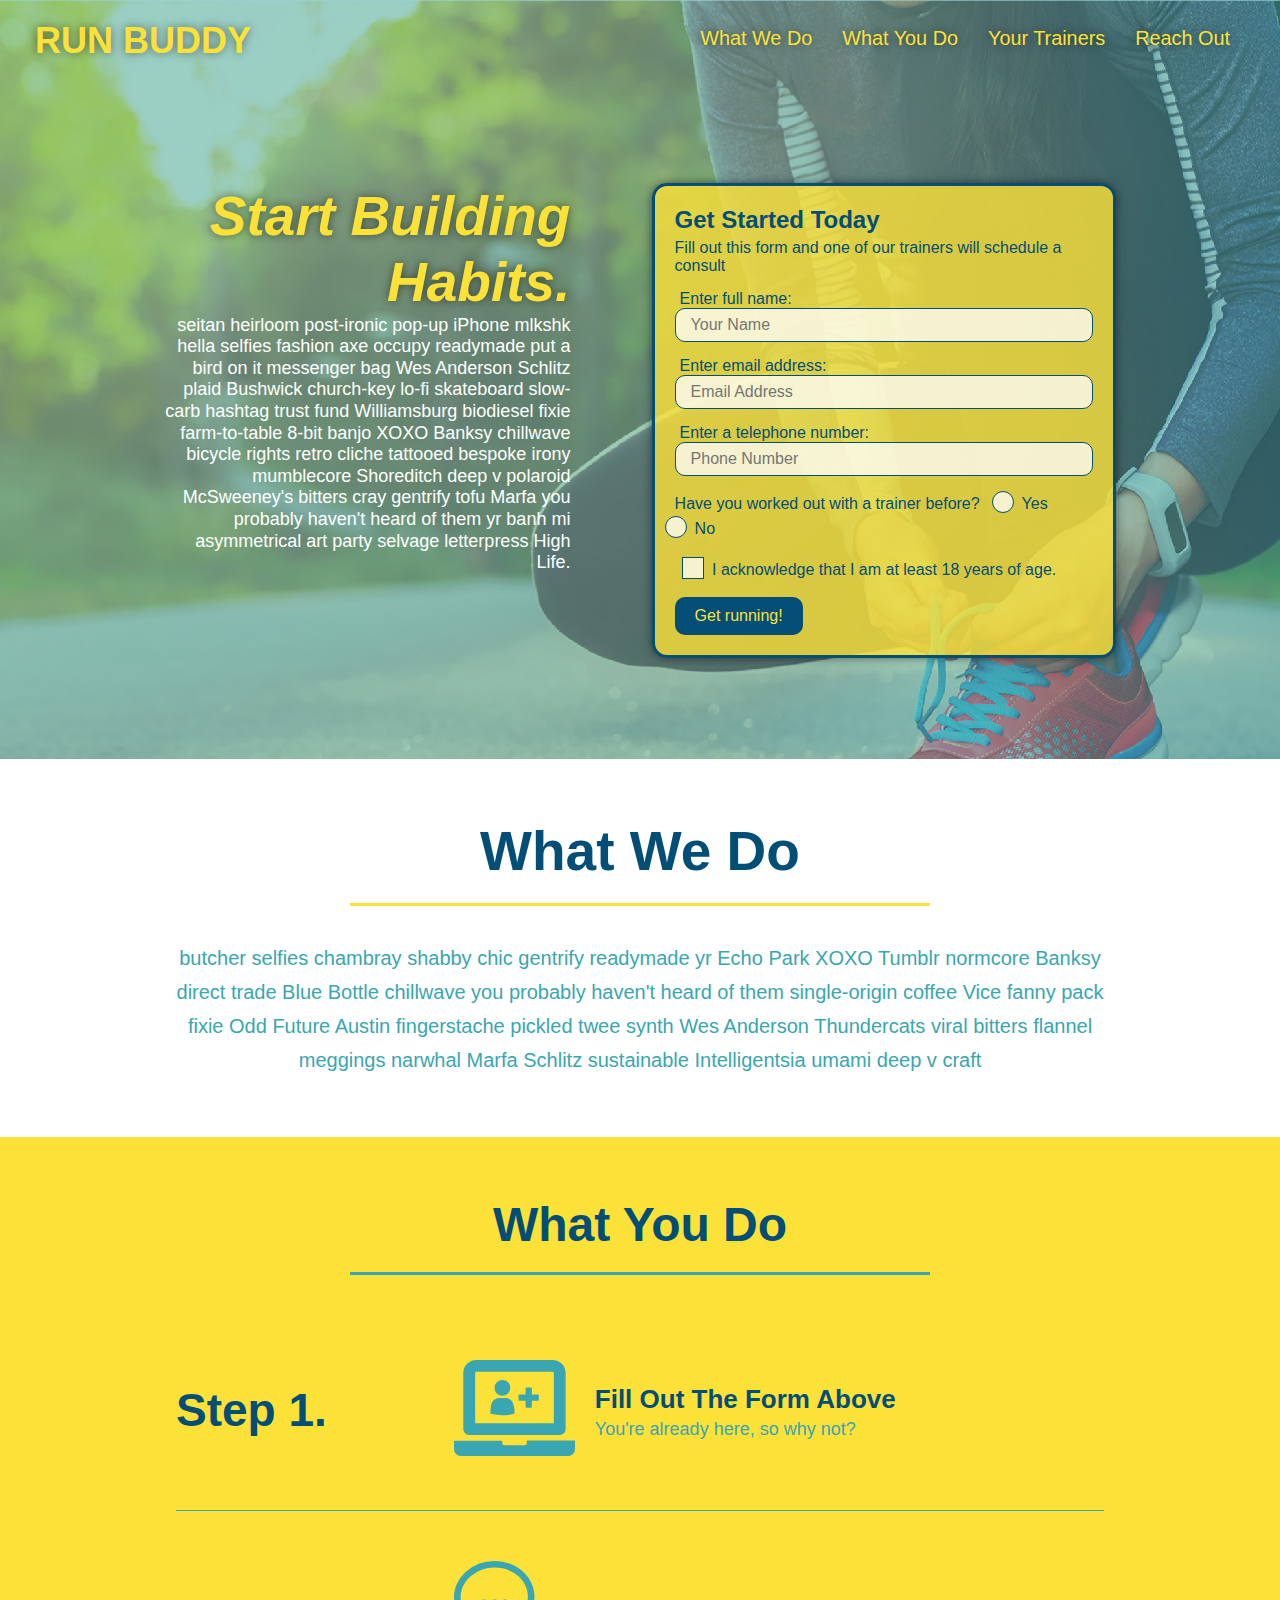
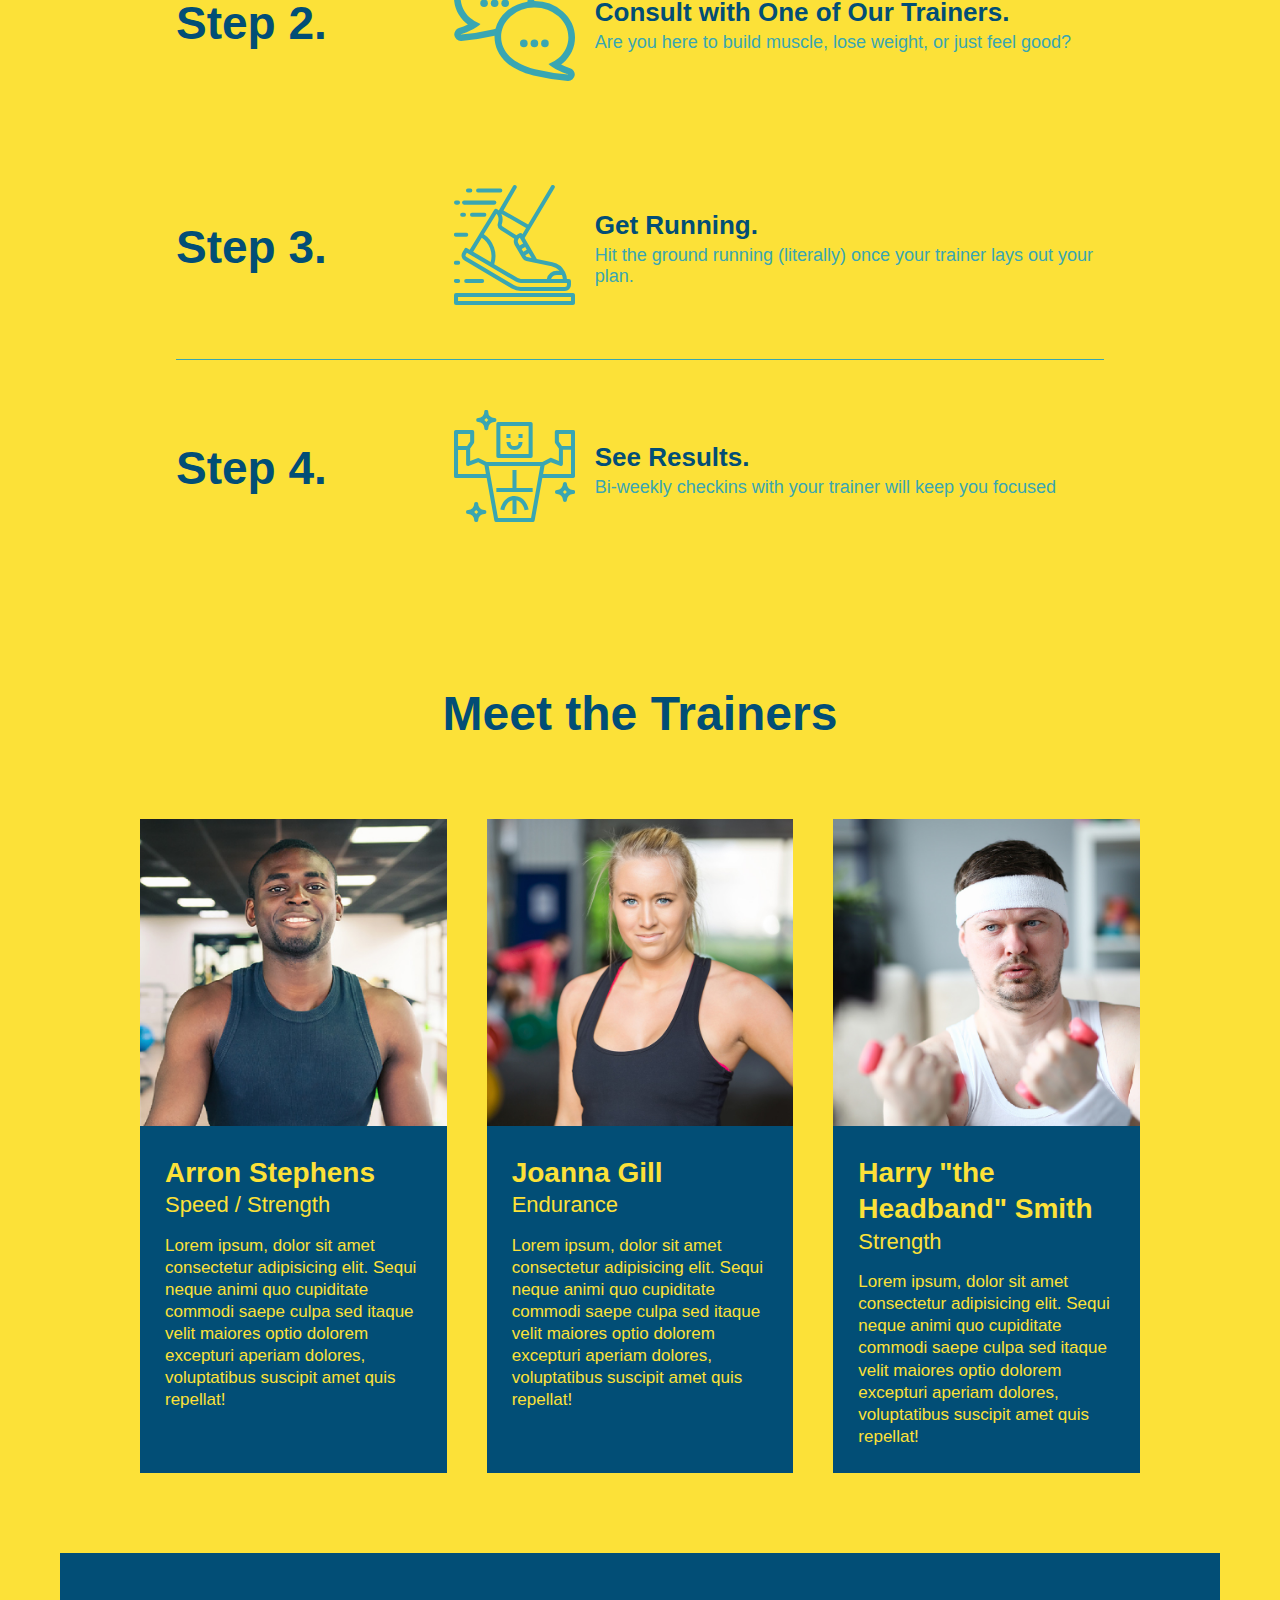
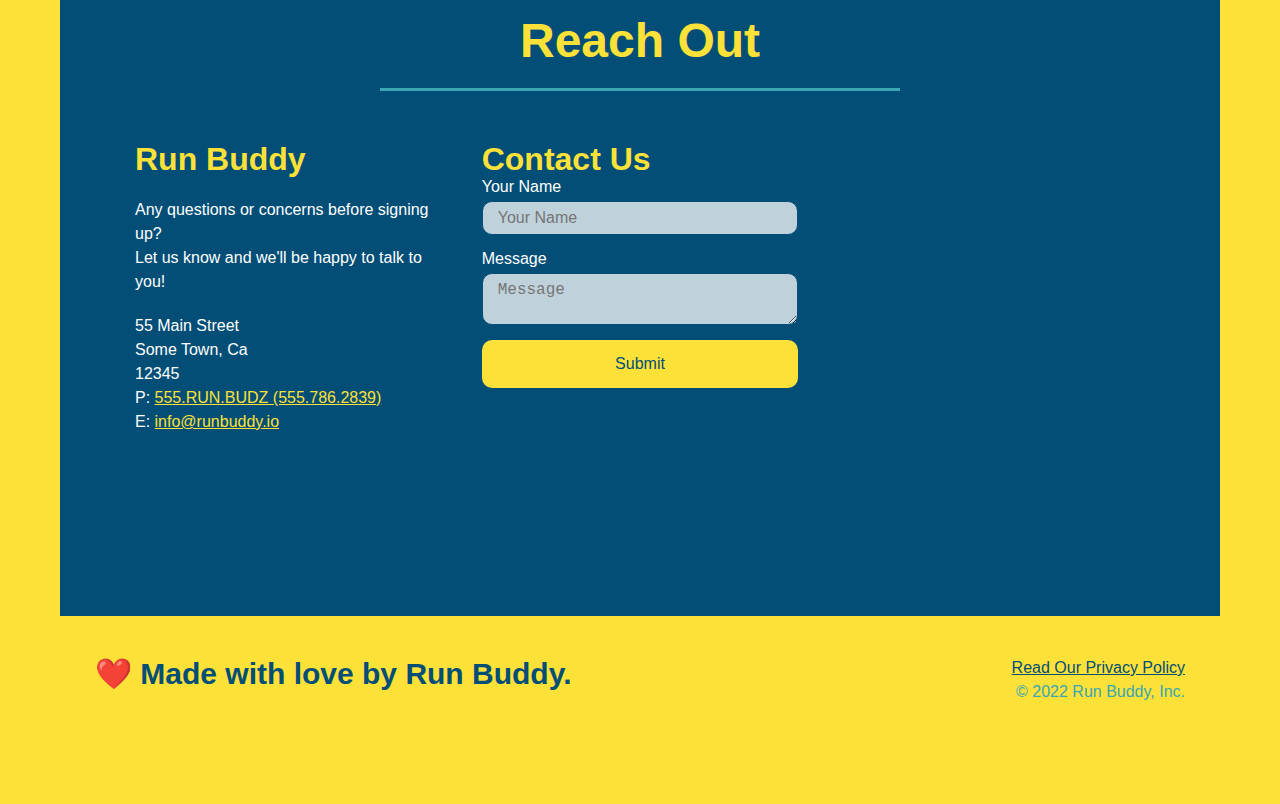
==== commit d97186e1: "update" ====
--- a/index.html
+++ b/index.html
@@ -271,7 +271,7 @@
     
     <div>
       <a href="./privacy-policy.html">Read Our Privacy Policy</a><br />
-      &copy; 2019 Run Buddy, Inc.
+      &copy; 2022 Run Buddy, Inc.
     </div>
 
   </footer>
--- a/assets/CSS/style.css
+++ b/assets/CSS/style.css
@@ -490,8 +490,6 @@
 /* REACH OUT STYLES END */
 
 
-
-
 section {
   padding: 60px;
 }
